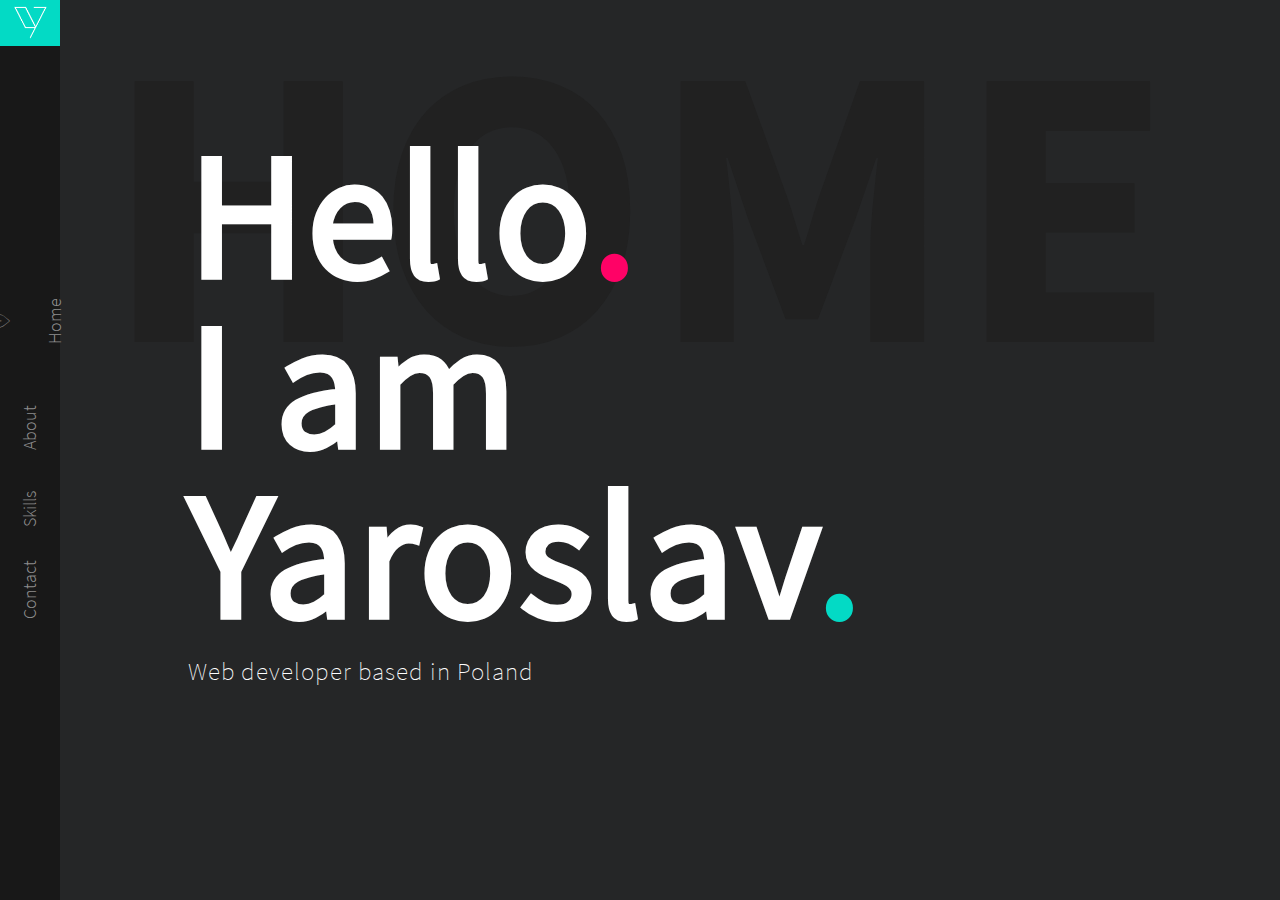
==== index.html @ c183d594 "Basic layout" ====
<!doctype html>
<html lang="en">
<head>
  <meta charset="utf-8">
  <title>Yaroslav Vasko</title>
  <base href="/">
  <meta name="viewport" content="width=device-width, initial-scale=1">
  <link rel="icon" type="image/x-icon" href="favicon.ico">
<link rel="stylesheet" href="styles.css"></head>
<body>
  <app-root></app-root>
<script type="text/javascript" src="runtime.js"></script><script type="text/javascript" src="polyfills.js"></script><script type="text/javascript" src="main.js"></script></body>
</html>
---- styles.css ----
@font-face{font-family:SourceSansProExtraLight;src:url(SourceSansPro-ExtraLight.ttf) format("truetype")}@font-face{font-family:SourceSansProLight;src:url(SourceSansPro-Light.ttf) format("truetype")}@font-face{font-family:SourceSansProRegular;src:url(SourceSansPro-Regular.ttf) format("truetype")}@font-face{font-family:SourceSansProBold;src:url(SourceSansPro-Bold.ttf) format("truetype")}body{margin:0;padding:0;border:0;background:#252627;overflow:hidden;display:block;font-family:SourceSansProExtraLight;min-width:500px}.text-white{color:#fff}.text-pink{color:#ff0266}.text-mint{color:#03dac5}.main-background{z-index:1;position:absolute;width:100%;height:100%;min-height:600px;min-width:800px;text-align:center}.main-background>.background-text{margin:0;color:#212121;font-family:SourceSansProBold;font-size:400px;line-height:400px;font-weight:700}.main-content{z-index:2;margin-left:60px;position:absolute;width:100%}.main-content>*{margin:10%}.ch1{margin:0;font-size:180px;line-height:170px;letter-spacing:2px;font-family:SourceSansProRegular}.ch2{margin:0;font-size:160px;line-height:150px;letter-spacing:2px;font-family:SourceSansProRegular}.ch3{margin:0;font-size:120px;line-height:110px;letter-spacing:2px;font-family:SourceSansProRegular}.ch4{margin:0;font-size:80px;line-height:70px;letter-spacing:2px;font-family:SourceSansProRegular}p{margin:0;font-size:25px;line-height:27px;letter-spacing:1px;font-family:SourceSansProExtraLight}@media screen and (max-width:1200px){.ch1{margin:0;font-size:160px;line-height:150px;letter-spacing:2px;font-family:SourceSansProRegular}.ch2{margin:0;font-size:120px;line-height:110px;letter-spacing:2px;font-family:SourceSansProRegular}.ch3{margin:0;font-size:80px;line-height:70px;letter-spacing:2px;font-family:SourceSansProRegular}.ch4{margin:0;font-size:60px;line-height:50px;letter-spacing:2px;font-family:SourceSansProRegular}p{margin:0;font-size:25px;line-height:27px;letter-spacing:1px;font-family:SourceSansProExtraLight}.main-background>.background-text{margin:0;font-family:SourceSansProBold;font-size:300px;line-height:300px;font-weight:500}}@media screen and (max-width:700px){.ch1{margin:0;font-size:100px;line-height:90px;letter-spacing:2px;font-family:SourceSansProRegular}.ch2{margin:0;font-size:80px;line-height:70px;letter-spacing:2px;font-family:SourceSansProRegular}.ch3{margin:0;font-size:60px;line-height:50px;letter-spacing:2px;font-family:SourceSansProRegular}.ch4{margin:0;font-size:40px;line-height:30px;letter-spacing:2px;font-family:SourceSansProRegular}p{margin:0;font-size:20px;line-height:21px;letter-spacing:1px;font-family:SourceSansProExtraLight}.main-background{z-index:1;position:absolute;width:100%;height:100%;min-height:300px;min-width:500px;top:140px;text-align:center}.main-background>.background-text{margin:0;font-family:SourceSansProBold;font-size:140px;line-height:100px;font-weight:200}.main-content{min-width:500px;margin-top:120px;margin-left:0}}
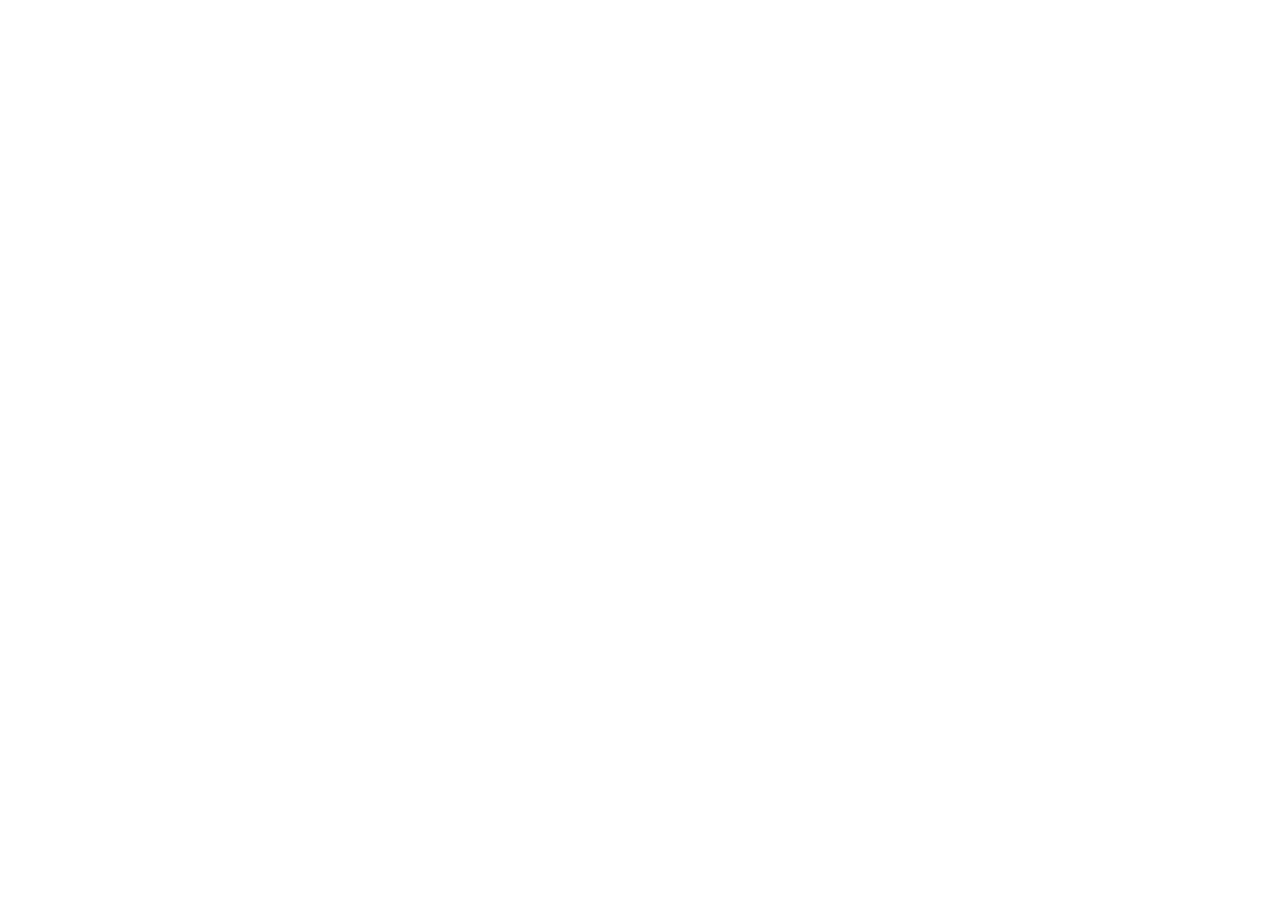
==== commit c76dfc0a: "Skills with progress bar" ====
--- a/index.html
+++ b/index.html
@@ -3,8 +3,7 @@
 <head>
   <meta charset="utf-8">
   <title>Yaroslav Vasko</title>
-  <base href="/">
-  <meta name="viewport" content="width=device-width, initial-scale=1">
+  <base href="'https://yaroslavvvasko.github.io/'">  <meta name="viewport" content="width=device-width, initial-scale=1">
   <link rel="icon" type="image/x-icon" href="favicon.ico">
 <link rel="stylesheet" href="styles.css"></head>
 <body>
--- a/styles.css
+++ b/styles.css
@@ -1 +1,6 @@
-@font-face{font-family:SourceSansProExtraLight;src:url(SourceSansPro-ExtraLight.ttf) format("truetype")}@font-face{font-family:SourceSansProLight;src:url(SourceSansPro-Light.ttf) format("truetype")}@font-face{font-family:SourceSansProRegular;src:url(SourceSansPro-Regular.ttf) format("truetype")}@font-face{font-family:SourceSansProBold;src:url(SourceSansPro-Bold.ttf) format("truetype")}body{margin:0;padding:0;border:0;background:#252627;overflow:hidden;display:block;font-family:SourceSansProExtraLight;min-width:500px}.text-white{color:#fff}.text-pink{color:#ff0266}.text-mint{color:#03dac5}.main-background{z-index:1;position:absolute;width:100%;height:100%;min-height:600px;min-width:800px;text-align:center}.main-background>.background-text{margin:0;color:#212121;font-family:SourceSansProBold;font-size:400px;line-height:400px;font-weight:700}.main-content{z-index:2;margin-left:60px;position:absolute;width:100%}.main-content>*{margin:10%}.ch1{margin:0;font-size:180px;line-height:170px;letter-spacing:2px;font-family:SourceSansProRegular}.ch2{margin:0;font-size:160px;line-height:150px;letter-spacing:2px;font-family:SourceSansProRegular}.ch3{margin:0;font-size:120px;line-height:110px;letter-spacing:2px;font-family:SourceSansProRegular}.ch4{margin:0;font-size:80px;line-height:70px;letter-spacing:2px;font-family:SourceSansProRegular}p{margin:0;font-size:25px;line-height:27px;letter-spacing:1px;font-family:SourceSansProExtraLight}@media screen and (max-width:1200px){.ch1{margin:0;font-size:160px;line-height:150px;letter-spacing:2px;font-family:SourceSansProRegular}.ch2{margin:0;font-size:120px;line-height:110px;letter-spacing:2px;font-family:SourceSansProRegular}.ch3{margin:0;font-size:80px;line-height:70px;letter-spacing:2px;font-family:SourceSansProRegular}.ch4{margin:0;font-size:60px;line-height:50px;letter-spacing:2px;font-family:SourceSansProRegular}p{margin:0;font-size:25px;line-height:27px;letter-spacing:1px;font-family:SourceSansProExtraLight}.main-background>.background-text{margin:0;font-family:SourceSansProBold;font-size:300px;line-height:300px;font-weight:500}}@media screen and (max-width:700px){.ch1{margin:0;font-size:100px;line-height:90px;letter-spacing:2px;font-family:SourceSansProRegular}.ch2{margin:0;font-size:80px;line-height:70px;letter-spacing:2px;font-family:SourceSansProRegular}.ch3{margin:0;font-size:60px;line-height:50px;letter-spacing:2px;font-family:SourceSansProRegular}.ch4{margin:0;font-size:40px;line-height:30px;letter-spacing:2px;font-family:SourceSansProRegular}p{margin:0;font-size:20px;line-height:21px;letter-spacing:1px;font-family:SourceSansProExtraLight}.main-background{z-index:1;position:absolute;width:100%;height:100%;min-height:300px;min-width:500px;top:140px;text-align:center}.main-background>.background-text{margin:0;font-family:SourceSansProBold;font-size:140px;line-height:100px;font-weight:200}.main-content{min-width:500px;margin-top:120px;margin-left:0}}+/*!
+ * Bootstrap Grid v4.0.0 (https://getbootstrap.com)
+ * Copyright 2011-2018 The Bootstrap Authors
+ * Copyright 2011-2018 Twitter, Inc.
+ * Licensed under MIT (https://github.com/twbs/bootstrap/blob/master/LICENSE)
+ */@-ms-viewport{width:device-width}html{box-sizing:border-box;-ms-overflow-style:scrollbar}*,::after,::before{box-sizing:inherit}.container{width:100%;padding-right:15px;padding-left:15px;margin-right:auto;margin-left:auto}@media (min-width:576px){.container{max-width:540px}}@media (min-width:768px){.container{max-width:720px}}@media (min-width:992px){.container{max-width:960px}}@media (min-width:1200px){.container{max-width:1140px}}.container-fluid{width:100%;padding-right:15px;padding-left:15px;margin-right:auto;margin-left:auto}.row{display:-webkit-flex;display:flex;-webkit-flex-wrap:wrap;flex-wrap:wrap;margin-right:-15px;margin-left:-15px}.no-gutters{margin-right:0;margin-left:0}.no-gutters>.col,.no-gutters>[class*=col-]{padding-right:0;padding-left:0}.col,.col-1,.col-10,.col-11,.col-12,.col-2,.col-3,.col-4,.col-5,.col-6,.col-7,.col-8,.col-9,.col-auto,.col-lg,.col-lg-1,.col-lg-10,.col-lg-11,.col-lg-12,.col-lg-2,.col-lg-3,.col-lg-4,.col-lg-5,.col-lg-6,.col-lg-7,.col-lg-8,.col-lg-9,.col-lg-auto,.col-md,.col-md-1,.col-md-10,.col-md-11,.col-md-12,.col-md-2,.col-md-3,.col-md-4,.col-md-5,.col-md-6,.col-md-7,.col-md-8,.col-md-9,.col-md-auto,.col-sm,.col-sm-1,.col-sm-10,.col-sm-11,.col-sm-12,.col-sm-2,.col-sm-3,.col-sm-4,.col-sm-5,.col-sm-6,.col-sm-7,.col-sm-8,.col-sm-9,.col-sm-auto,.col-xl,.col-xl-1,.col-xl-10,.col-xl-11,.col-xl-12,.col-xl-2,.col-xl-3,.col-xl-4,.col-xl-5,.col-xl-6,.col-xl-7,.col-xl-8,.col-xl-9,.col-xl-auto{position:relative;width:100%;min-height:1px;padding-right:15px;padding-left:15px}.col{-webkit-flex-basis:0;flex-basis:0;-webkit-flex-grow:1;flex-grow:1;max-width:100%}.col-auto{-webkit-flex:0 0 auto;flex:0 0 auto;width:auto;max-width:none}.col-1{-webkit-flex:0 0 8.333333%;flex:0 0 8.333333%;max-width:8.333333%}.col-2{-webkit-flex:0 0 16.666667%;flex:0 0 16.666667%;max-width:16.666667%}.col-3{-webkit-flex:0 0 25%;flex:0 0 25%;max-width:25%}.col-4{-webkit-flex:0 0 33.333333%;flex:0 0 33.333333%;max-width:33.333333%}.col-5{-webkit-flex:0 0 41.666667%;flex:0 0 41.666667%;max-width:41.666667%}.col-6{-webkit-flex:0 0 50%;flex:0 0 50%;max-width:50%}.col-7{-webkit-flex:0 0 58.333333%;flex:0 0 58.333333%;max-width:58.333333%}.col-8{-webkit-flex:0 0 66.666667%;flex:0 0 66.666667%;max-width:66.666667%}.col-9{-webkit-flex:0 0 75%;flex:0 0 75%;max-width:75%}.col-10{-webkit-flex:0 0 83.333333%;flex:0 0 83.333333%;max-width:83.333333%}.col-11{-webkit-flex:0 0 91.666667%;flex:0 0 91.666667%;max-width:91.666667%}.col-12{-webkit-flex:0 0 100%;flex:0 0 100%;max-width:100%}.order-first{-webkit-order:-1;order:-1}.order-last{-webkit-order:13;order:13}.order-0{-webkit-order:0;order:0}.order-1{-webkit-order:1;order:1}.order-2{-webkit-order:2;order:2}.order-3{-webkit-order:3;order:3}.order-4{-webkit-order:4;order:4}.order-5{-webkit-order:5;order:5}.order-6{-webkit-order:6;order:6}.order-7{-webkit-order:7;order:7}.order-8{-webkit-order:8;order:8}.order-9{-webkit-order:9;order:9}.order-10{-webkit-order:10;order:10}.order-11{-webkit-order:11;order:11}.order-12{-webkit-order:12;order:12}.offset-1{margin-left:8.333333%}.offset-2{margin-left:16.666667%}.offset-3{margin-left:25%}.offset-4{margin-left:33.333333%}.offset-5{margin-left:41.666667%}.offset-6{margin-left:50%}.offset-7{margin-left:58.333333%}.offset-8{margin-left:66.666667%}.offset-9{margin-left:75%}.offset-10{margin-left:83.333333%}.offset-11{margin-left:91.666667%}.d-none{display:none!important}.d-inline{display:inline!important}.d-inline-block{display:inline-block!important}.d-block{display:block!important}.d-table{display:table!important}.d-table-row{display:table-row!important}.d-table-cell{display:table-cell!important}.d-flex{display:-webkit-flex!important;display:flex!important}.d-inline-flex{display:-webkit-inline-flex!important;display:inline-flex!important}@media (min-width:576px){.col-sm{-webkit-flex-basis:0;flex-basis:0;-webkit-flex-grow:1;flex-grow:1;max-width:100%}.col-sm-auto{-webkit-flex:0 0 auto;flex:0 0 auto;width:auto;max-width:none}.col-sm-1{-webkit-flex:0 0 8.333333%;flex:0 0 8.333333%;max-width:8.333333%}.col-sm-2{-webkit-flex:0 0 16.666667%;flex:0 0 16.666667%;max-width:16.666667%}.col-sm-3{-webkit-flex:0 0 25%;flex:0 0 25%;max-width:25%}.col-sm-4{-webkit-flex:0 0 33.333333%;flex:0 0 33.333333%;max-width:33.333333%}.col-sm-5{-webkit-flex:0 0 41.666667%;flex:0 0 41.666667%;max-width:41.666667%}.col-sm-6{-webkit-flex:0 0 50%;flex:0 0 50%;max-width:50%}.col-sm-7{-webkit-flex:0 0 58.333333%;flex:0 0 58.333333%;max-width:58.333333%}.col-sm-8{-webkit-flex:0 0 66.666667%;flex:0 0 66.666667%;max-width:66.666667%}.col-sm-9{-webkit-flex:0 0 75%;flex:0 0 75%;max-width:75%}.col-sm-10{-webkit-flex:0 0 83.333333%;flex:0 0 83.333333%;max-width:83.333333%}.col-sm-11{-webkit-flex:0 0 91.666667%;flex:0 0 91.666667%;max-width:91.666667%}.col-sm-12{-webkit-flex:0 0 100%;flex:0 0 100%;max-width:100%}.order-sm-first{-webkit-order:-1;order:-1}.order-sm-last{-webkit-order:13;order:13}.order-sm-0{-webkit-order:0;order:0}.order-sm-1{-webkit-order:1;order:1}.order-sm-2{-webkit-order:2;order:2}.order-sm-3{-webkit-order:3;order:3}.order-sm-4{-webkit-order:4;order:4}.order-sm-5{-webkit-order:5;order:5}.order-sm-6{-webkit-order:6;order:6}.order-sm-7{-webkit-order:7;order:7}.order-sm-8{-webkit-order:8;order:8}.order-sm-9{-webkit-order:9;order:9}.order-sm-10{-webkit-order:10;order:10}.order-sm-11{-webkit-order:11;order:11}.order-sm-12{-webkit-order:12;order:12}.offset-sm-0{margin-left:0}.offset-sm-1{margin-left:8.333333%}.offset-sm-2{margin-left:16.666667%}.offset-sm-3{margin-left:25%}.offset-sm-4{margin-left:33.333333%}.offset-sm-5{margin-left:41.666667%}.offset-sm-6{margin-left:50%}.offset-sm-7{margin-left:58.333333%}.offset-sm-8{margin-left:66.666667%}.offset-sm-9{margin-left:75%}.offset-sm-10{margin-left:83.333333%}.offset-sm-11{margin-left:91.666667%}.d-sm-none{display:none!important}.d-sm-inline{display:inline!important}.d-sm-inline-block{display:inline-block!important}.d-sm-block{display:block!important}.d-sm-table{display:table!important}.d-sm-table-row{display:table-row!important}.d-sm-table-cell{display:table-cell!important}.d-sm-flex{display:-webkit-flex!important;display:flex!important}.d-sm-inline-flex{display:-webkit-inline-flex!important;display:inline-flex!important}}@media (min-width:768px){.col-md{-webkit-flex-basis:0;flex-basis:0;-webkit-flex-grow:1;flex-grow:1;max-width:100%}.col-md-auto{-webkit-flex:0 0 auto;flex:0 0 auto;width:auto;max-width:none}.col-md-1{-webkit-flex:0 0 8.333333%;flex:0 0 8.333333%;max-width:8.333333%}.col-md-2{-webkit-flex:0 0 16.666667%;flex:0 0 16.666667%;max-width:16.666667%}.col-md-3{-webkit-flex:0 0 25%;flex:0 0 25%;max-width:25%}.col-md-4{-webkit-flex:0 0 33.333333%;flex:0 0 33.333333%;max-width:33.333333%}.col-md-5{-webkit-flex:0 0 41.666667%;flex:0 0 41.666667%;max-width:41.666667%}.col-md-6{-webkit-flex:0 0 50%;flex:0 0 50%;max-width:50%}.col-md-7{-webkit-flex:0 0 58.333333%;flex:0 0 58.333333%;max-width:58.333333%}.col-md-8{-webkit-flex:0 0 66.666667%;flex:0 0 66.666667%;max-width:66.666667%}.col-md-9{-webkit-flex:0 0 75%;flex:0 0 75%;max-width:75%}.col-md-10{-webkit-flex:0 0 83.333333%;flex:0 0 83.333333%;max-width:83.333333%}.col-md-11{-webkit-flex:0 0 91.666667%;flex:0 0 91.666667%;max-width:91.666667%}.col-md-12{-webkit-flex:0 0 100%;flex:0 0 100%;max-width:100%}.order-md-first{-webkit-order:-1;order:-1}.order-md-last{-webkit-order:13;order:13}.order-md-0{-webkit-order:0;order:0}.order-md-1{-webkit-order:1;order:1}.order-md-2{-webkit-order:2;order:2}.order-md-3{-webkit-order:3;order:3}.order-md-4{-webkit-order:4;order:4}.order-md-5{-webkit-order:5;order:5}.order-md-6{-webkit-order:6;order:6}.order-md-7{-webkit-order:7;order:7}.order-md-8{-webkit-order:8;order:8}.order-md-9{-webkit-order:9;order:9}.order-md-10{-webkit-order:10;order:10}.order-md-11{-webkit-order:11;order:11}.order-md-12{-webkit-order:12;order:12}.offset-md-0{margin-left:0}.offset-md-1{margin-left:8.333333%}.offset-md-2{margin-left:16.666667%}.offset-md-3{margin-left:25%}.offset-md-4{margin-left:33.333333%}.offset-md-5{margin-left:41.666667%}.offset-md-6{margin-left:50%}.offset-md-7{margin-left:58.333333%}.offset-md-8{margin-left:66.666667%}.offset-md-9{margin-left:75%}.offset-md-10{margin-left:83.333333%}.offset-md-11{margin-left:91.666667%}.d-md-none{display:none!important}.d-md-inline{display:inline!important}.d-md-inline-block{display:inline-block!important}.d-md-block{display:block!important}.d-md-table{display:table!important}.d-md-table-row{display:table-row!important}.d-md-table-cell{display:table-cell!important}.d-md-flex{display:-webkit-flex!important;display:flex!important}.d-md-inline-flex{display:-webkit-inline-flex!important;display:inline-flex!important}}@media (min-width:992px){.col-lg{-webkit-flex-basis:0;flex-basis:0;-webkit-flex-grow:1;flex-grow:1;max-width:100%}.col-lg-auto{-webkit-flex:0 0 auto;flex:0 0 auto;width:auto;max-width:none}.col-lg-1{-webkit-flex:0 0 8.333333%;flex:0 0 8.333333%;max-width:8.333333%}.col-lg-2{-webkit-flex:0 0 16.666667%;flex:0 0 16.666667%;max-width:16.666667%}.col-lg-3{-webkit-flex:0 0 25%;flex:0 0 25%;max-width:25%}.col-lg-4{-webkit-flex:0 0 33.333333%;flex:0 0 33.333333%;max-width:33.333333%}.col-lg-5{-webkit-flex:0 0 41.666667%;flex:0 0 41.666667%;max-width:41.666667%}.col-lg-6{-webkit-flex:0 0 50%;flex:0 0 50%;max-width:50%}.col-lg-7{-webkit-flex:0 0 58.333333%;flex:0 0 58.333333%;max-width:58.333333%}.col-lg-8{-webkit-flex:0 0 66.666667%;flex:0 0 66.666667%;max-width:66.666667%}.col-lg-9{-webkit-flex:0 0 75%;flex:0 0 75%;max-width:75%}.col-lg-10{-webkit-flex:0 0 83.333333%;flex:0 0 83.333333%;max-width:83.333333%}.col-lg-11{-webkit-flex:0 0 91.666667%;flex:0 0 91.666667%;max-width:91.666667%}.col-lg-12{-webkit-flex:0 0 100%;flex:0 0 100%;max-width:100%}.order-lg-first{-webkit-order:-1;order:-1}.order-lg-last{-webkit-order:13;order:13}.order-lg-0{-webkit-order:0;order:0}.order-lg-1{-webkit-order:1;order:1}.order-lg-2{-webkit-order:2;order:2}.order-lg-3{-webkit-order:3;order:3}.order-lg-4{-webkit-order:4;order:4}.order-lg-5{-webkit-order:5;order:5}.order-lg-6{-webkit-order:6;order:6}.order-lg-7{-webkit-order:7;order:7}.order-lg-8{-webkit-order:8;order:8}.order-lg-9{-webkit-order:9;order:9}.order-lg-10{-webkit-order:10;order:10}.order-lg-11{-webkit-order:11;order:11}.order-lg-12{-webkit-order:12;order:12}.offset-lg-0{margin-left:0}.offset-lg-1{margin-left:8.333333%}.offset-lg-2{margin-left:16.666667%}.offset-lg-3{margin-left:25%}.offset-lg-4{margin-left:33.333333%}.offset-lg-5{margin-left:41.666667%}.offset-lg-6{margin-left:50%}.offset-lg-7{margin-left:58.333333%}.offset-lg-8{margin-left:66.666667%}.offset-lg-9{margin-left:75%}.offset-lg-10{margin-left:83.333333%}.offset-lg-11{margin-left:91.666667%}.d-lg-none{display:none!important}.d-lg-inline{display:inline!important}.d-lg-inline-block{display:inline-block!important}.d-lg-block{display:block!important}.d-lg-table{display:table!important}.d-lg-table-row{display:table-row!important}.d-lg-table-cell{display:table-cell!important}.d-lg-flex{display:-webkit-flex!important;display:flex!important}.d-lg-inline-flex{display:-webkit-inline-flex!important;display:inline-flex!important}}@media (min-width:1200px){.col-xl{-webkit-flex-basis:0;flex-basis:0;-webkit-flex-grow:1;flex-grow:1;max-width:100%}.col-xl-auto{-webkit-flex:0 0 auto;flex:0 0 auto;width:auto;max-width:none}.col-xl-1{-webkit-flex:0 0 8.333333%;flex:0 0 8.333333%;max-width:8.333333%}.col-xl-2{-webkit-flex:0 0 16.666667%;flex:0 0 16.666667%;max-width:16.666667%}.col-xl-3{-webkit-flex:0 0 25%;flex:0 0 25%;max-width:25%}.col-xl-4{-webkit-flex:0 0 33.333333%;flex:0 0 33.333333%;max-width:33.333333%}.col-xl-5{-webkit-flex:0 0 41.666667%;flex:0 0 41.666667%;max-width:41.666667%}.col-xl-6{-webkit-flex:0 0 50%;flex:0 0 50%;max-width:50%}.col-xl-7{-webkit-flex:0 0 58.333333%;flex:0 0 58.333333%;max-width:58.333333%}.col-xl-8{-webkit-flex:0 0 66.666667%;flex:0 0 66.666667%;max-width:66.666667%}.col-xl-9{-webkit-flex:0 0 75%;flex:0 0 75%;max-width:75%}.col-xl-10{-webkit-flex:0 0 83.333333%;flex:0 0 83.333333%;max-width:83.333333%}.col-xl-11{-webkit-flex:0 0 91.666667%;flex:0 0 91.666667%;max-width:91.666667%}.col-xl-12{-webkit-flex:0 0 100%;flex:0 0 100%;max-width:100%}.order-xl-first{-webkit-order:-1;order:-1}.order-xl-last{-webkit-order:13;order:13}.order-xl-0{-webkit-order:0;order:0}.order-xl-1{-webkit-order:1;order:1}.order-xl-2{-webkit-order:2;order:2}.order-xl-3{-webkit-order:3;order:3}.order-xl-4{-webkit-order:4;order:4}.order-xl-5{-webkit-order:5;order:5}.order-xl-6{-webkit-order:6;order:6}.order-xl-7{-webkit-order:7;order:7}.order-xl-8{-webkit-order:8;order:8}.order-xl-9{-webkit-order:9;order:9}.order-xl-10{-webkit-order:10;order:10}.order-xl-11{-webkit-order:11;order:11}.order-xl-12{-webkit-order:12;order:12}.offset-xl-0{margin-left:0}.offset-xl-1{margin-left:8.333333%}.offset-xl-2{margin-left:16.666667%}.offset-xl-3{margin-left:25%}.offset-xl-4{margin-left:33.333333%}.offset-xl-5{margin-left:41.666667%}.offset-xl-6{margin-left:50%}.offset-xl-7{margin-left:58.333333%}.offset-xl-8{margin-left:66.666667%}.offset-xl-9{margin-left:75%}.offset-xl-10{margin-left:83.333333%}.offset-xl-11{margin-left:91.666667%}.d-xl-none{display:none!important}.d-xl-inline{display:inline!important}.d-xl-inline-block{display:inline-block!important}.d-xl-block{display:block!important}.d-xl-table{display:table!important}.d-xl-table-row{display:table-row!important}.d-xl-table-cell{display:table-cell!important}.d-xl-flex{display:-webkit-flex!important;display:flex!important}.d-xl-inline-flex{display:-webkit-inline-flex!important;display:inline-flex!important}}@media print{.d-print-none{display:none!important}.d-print-inline{display:inline!important}.d-print-inline-block{display:inline-block!important}.d-print-block{display:block!important}.d-print-table{display:table!important}.d-print-table-row{display:table-row!important}.d-print-table-cell{display:table-cell!important}.d-print-flex{display:-webkit-flex!important;display:flex!important}.d-print-inline-flex{display:-webkit-inline-flex!important;display:inline-flex!important}}.flex-row{-webkit-flex-direction:row!important;flex-direction:row!important}.flex-column{-webkit-flex-direction:column!important;flex-direction:column!important}.flex-row-reverse{-webkit-flex-direction:row-reverse!important;flex-direction:row-reverse!important}.flex-column-reverse{-webkit-flex-direction:column-reverse!important;flex-direction:column-reverse!important}.flex-wrap{-webkit-flex-wrap:wrap!important;flex-wrap:wrap!important}.flex-nowrap{-webkit-flex-wrap:nowrap!important;flex-wrap:nowrap!important}.flex-wrap-reverse{-webkit-flex-wrap:wrap-reverse!important;flex-wrap:wrap-reverse!important}.justify-content-start{-webkit-justify-content:flex-start!important;justify-content:flex-start!important}.justify-content-end{-webkit-justify-content:flex-end!important;justify-content:flex-end!important}.justify-content-center{-webkit-justify-content:center!important;justify-content:center!important}.justify-content-between{-webkit-justify-content:space-between!important;justify-content:space-between!important}.justify-content-around{-webkit-justify-content:space-around!important;justify-content:space-around!important}.align-items-start{-webkit-align-items:flex-start!important;align-items:flex-start!important}.align-items-end{-webkit-align-items:flex-end!important;align-items:flex-end!important}.align-items-center{-webkit-align-items:center!important;align-items:center!important}.align-items-baseline{-webkit-align-items:baseline!important;align-items:baseline!important}.align-items-stretch{-webkit-align-items:stretch!important;align-items:stretch!important}.align-content-start{-webkit-align-content:flex-start!important;align-content:flex-start!important}.align-content-end{-webkit-align-content:flex-end!important;align-content:flex-end!important}.align-content-center{-webkit-align-content:center!important;align-content:center!important}.align-content-between{-webkit-align-content:space-between!important;align-content:space-between!important}.align-content-around{-webkit-align-content:space-around!important;align-content:space-around!important}.align-content-stretch{-webkit-align-content:stretch!important;align-content:stretch!important}.align-self-auto{-webkit-align-self:auto!important;align-self:auto!important}.align-self-start{-webkit-align-self:flex-start!important;align-self:flex-start!important}.align-self-end{-webkit-align-self:flex-end!important;align-self:flex-end!important}.align-self-center{-webkit-align-self:center!important;align-self:center!important}.align-self-baseline{-webkit-align-self:baseline!important;align-self:baseline!important}.align-self-stretch{-webkit-align-self:stretch!important;align-self:stretch!important}@media (min-width:576px){.flex-sm-row{-webkit-flex-direction:row!important;flex-direction:row!important}.flex-sm-column{-webkit-flex-direction:column!important;flex-direction:column!important}.flex-sm-row-reverse{-webkit-flex-direction:row-reverse!important;flex-direction:row-reverse!important}.flex-sm-column-reverse{-webkit-flex-direction:column-reverse!important;flex-direction:column-reverse!important}.flex-sm-wrap{-webkit-flex-wrap:wrap!important;flex-wrap:wrap!important}.flex-sm-nowrap{-webkit-flex-wrap:nowrap!important;flex-wrap:nowrap!important}.flex-sm-wrap-reverse{-webkit-flex-wrap:wrap-reverse!important;flex-wrap:wrap-reverse!important}.justify-content-sm-start{-webkit-justify-content:flex-start!important;justify-content:flex-start!important}.justify-content-sm-end{-webkit-justify-content:flex-end!important;justify-content:flex-end!important}.justify-content-sm-center{-webkit-justify-content:center!important;justify-content:center!important}.justify-content-sm-between{-webkit-justify-content:space-between!important;justify-content:space-between!important}.justify-content-sm-around{-webkit-justify-content:space-around!important;justify-content:space-around!important}.align-items-sm-start{-webkit-align-items:flex-start!important;align-items:flex-start!important}.align-items-sm-end{-webkit-align-items:flex-end!important;align-items:flex-end!important}.align-items-sm-center{-webkit-align-items:center!important;align-items:center!important}.align-items-sm-baseline{-webkit-align-items:baseline!important;align-items:baseline!important}.align-items-sm-stretch{-webkit-align-items:stretch!important;align-items:stretch!important}.align-content-sm-start{-webkit-align-content:flex-start!important;align-content:flex-start!important}.align-content-sm-end{-webkit-align-content:flex-end!important;align-content:flex-end!important}.align-content-sm-center{-webkit-align-content:center!important;align-content:center!important}.align-content-sm-between{-webkit-align-content:space-between!important;align-content:space-between!important}.align-content-sm-around{-webkit-align-content:space-around!important;align-content:space-around!important}.align-content-sm-stretch{-webkit-align-content:stretch!important;align-content:stretch!important}.align-self-sm-auto{-webkit-align-self:auto!important;align-self:auto!important}.align-self-sm-start{-webkit-align-self:flex-start!important;align-self:flex-start!important}.align-self-sm-end{-webkit-align-self:flex-end!important;align-self:flex-end!important}.align-self-sm-center{-webkit-align-self:center!important;align-self:center!important}.align-self-sm-baseline{-webkit-align-self:baseline!important;align-self:baseline!important}.align-self-sm-stretch{-webkit-align-self:stretch!important;align-self:stretch!important}}@media (min-width:768px){.flex-md-row{-webkit-flex-direction:row!important;flex-direction:row!important}.flex-md-column{-webkit-flex-direction:column!important;flex-direction:column!important}.flex-md-row-reverse{-webkit-flex-direction:row-reverse!important;flex-direction:row-reverse!important}.flex-md-column-reverse{-webkit-flex-direction:column-reverse!important;flex-direction:column-reverse!important}.flex-md-wrap{-webkit-flex-wrap:wrap!important;flex-wrap:wrap!important}.flex-md-nowrap{-webkit-flex-wrap:nowrap!important;flex-wrap:nowrap!important}.flex-md-wrap-reverse{-webkit-flex-wrap:wrap-reverse!important;flex-wrap:wrap-reverse!important}.justify-content-md-start{-webkit-justify-content:flex-start!important;justify-content:flex-start!important}.justify-content-md-end{-webkit-justify-content:flex-end!important;justify-content:flex-end!important}.justify-content-md-center{-webkit-justify-content:center!important;justify-content:center!important}.justify-content-md-between{-webkit-justify-content:space-between!important;justify-content:space-between!important}.justify-content-md-around{-webkit-justify-content:space-around!important;justify-content:space-around!important}.align-items-md-start{-webkit-align-items:flex-start!important;align-items:flex-start!important}.align-items-md-end{-webkit-align-items:flex-end!important;align-items:flex-end!important}.align-items-md-center{-webkit-align-items:center!important;align-items:center!important}.align-items-md-baseline{-webkit-align-items:baseline!important;align-items:baseline!important}.align-items-md-stretch{-webkit-align-items:stretch!important;align-items:stretch!important}.align-content-md-start{-webkit-align-content:flex-start!important;align-content:flex-start!important}.align-content-md-end{-webkit-align-content:flex-end!important;align-content:flex-end!important}.align-content-md-center{-webkit-align-content:center!important;align-content:center!important}.align-content-md-between{-webkit-align-content:space-between!important;align-content:space-between!important}.align-content-md-around{-webkit-align-content:space-around!important;align-content:space-around!important}.align-content-md-stretch{-webkit-align-content:stretch!important;align-content:stretch!important}.align-self-md-auto{-webkit-align-self:auto!important;align-self:auto!important}.align-self-md-start{-webkit-align-self:flex-start!important;align-self:flex-start!important}.align-self-md-end{-webkit-align-self:flex-end!important;align-self:flex-end!important}.align-self-md-center{-webkit-align-self:center!important;align-self:center!important}.align-self-md-baseline{-webkit-align-self:baseline!important;align-self:baseline!important}.align-self-md-stretch{-webkit-align-self:stretch!important;align-self:stretch!important}}@media (min-width:992px){.flex-lg-row{-webkit-flex-direction:row!important;flex-direction:row!important}.flex-lg-column{-webkit-flex-direction:column!important;flex-direction:column!important}.flex-lg-row-reverse{-webkit-flex-direction:row-reverse!important;flex-direction:row-reverse!important}.flex-lg-column-reverse{-webkit-flex-direction:column-reverse!important;flex-direction:column-reverse!important}.flex-lg-wrap{-webkit-flex-wrap:wrap!important;flex-wrap:wrap!important}.flex-lg-nowrap{-webkit-flex-wrap:nowrap!important;flex-wrap:nowrap!important}.flex-lg-wrap-reverse{-webkit-flex-wrap:wrap-reverse!important;flex-wrap:wrap-reverse!important}.justify-content-lg-start{-webkit-justify-content:flex-start!important;justify-content:flex-start!important}.justify-content-lg-end{-webkit-justify-content:flex-end!important;justify-content:flex-end!important}.justify-content-lg-center{-webkit-justify-content:center!important;justify-content:center!important}.justify-content-lg-between{-webkit-justify-content:space-between!important;justify-content:space-between!important}.justify-content-lg-around{-webkit-justify-content:space-around!important;justify-content:space-around!important}.align-items-lg-start{-webkit-align-items:flex-start!important;align-items:flex-start!important}.align-items-lg-end{-webkit-align-items:flex-end!important;align-items:flex-end!important}.align-items-lg-center{-webkit-align-items:center!important;align-items:center!important}.align-items-lg-baseline{-webkit-align-items:baseline!important;align-items:baseline!important}.align-items-lg-stretch{-webkit-align-items:stretch!important;align-items:stretch!important}.align-content-lg-start{-webkit-align-content:flex-start!important;align-content:flex-start!important}.align-content-lg-end{-webkit-align-content:flex-end!important;align-content:flex-end!important}.align-content-lg-center{-webkit-align-content:center!important;align-content:center!important}.align-content-lg-between{-webkit-align-content:space-between!important;align-content:space-between!important}.align-content-lg-around{-webkit-align-content:space-around!important;align-content:space-around!important}.align-content-lg-stretch{-webkit-align-content:stretch!important;align-content:stretch!important}.align-self-lg-auto{-webkit-align-self:auto!important;align-self:auto!important}.align-self-lg-start{-webkit-align-self:flex-start!important;align-self:flex-start!important}.align-self-lg-end{-webkit-align-self:flex-end!important;align-self:flex-end!important}.align-self-lg-center{-webkit-align-self:center!important;align-self:center!important}.align-self-lg-baseline{-webkit-align-self:baseline!important;align-self:baseline!important}.align-self-lg-stretch{-webkit-align-self:stretch!important;align-self:stretch!important}}@media (min-width:1200px){.flex-xl-row{-webkit-flex-direction:row!important;flex-direction:row!important}.flex-xl-column{-webkit-flex-direction:column!important;flex-direction:column!important}.flex-xl-row-reverse{-webkit-flex-direction:row-reverse!important;flex-direction:row-reverse!important}.flex-xl-column-reverse{-webkit-flex-direction:column-reverse!important;flex-direction:column-reverse!important}.flex-xl-wrap{-webkit-flex-wrap:wrap!important;flex-wrap:wrap!important}.flex-xl-nowrap{-webkit-flex-wrap:nowrap!important;flex-wrap:nowrap!important}.flex-xl-wrap-reverse{-webkit-flex-wrap:wrap-reverse!important;flex-wrap:wrap-reverse!important}.justify-content-xl-start{-webkit-justify-content:flex-start!important;justify-content:flex-start!important}.justify-content-xl-end{-webkit-justify-content:flex-end!important;justify-content:flex-end!important}.justify-content-xl-center{-webkit-justify-content:center!important;justify-content:center!important}.justify-content-xl-between{-webkit-justify-content:space-between!important;justify-content:space-between!important}.justify-content-xl-around{-webkit-justify-content:space-around!important;justify-content:space-around!important}.align-items-xl-start{-webkit-align-items:flex-start!important;align-items:flex-start!important}.align-items-xl-end{-webkit-align-items:flex-end!important;align-items:flex-end!important}.align-items-xl-center{-webkit-align-items:center!important;align-items:center!important}.align-items-xl-baseline{-webkit-align-items:baseline!important;align-items:baseline!important}.align-items-xl-stretch{-webkit-align-items:stretch!important;align-items:stretch!important}.align-content-xl-start{-webkit-align-content:flex-start!important;align-content:flex-start!important}.align-content-xl-end{-webkit-align-content:flex-end!important;align-content:flex-end!important}.align-content-xl-center{-webkit-align-content:center!important;align-content:center!important}.align-content-xl-between{-webkit-align-content:space-between!important;align-content:space-between!important}.align-content-xl-around{-webkit-align-content:space-around!important;align-content:space-around!important}.align-content-xl-stretch{-webkit-align-content:stretch!important;align-content:stretch!important}.align-self-xl-auto{-webkit-align-self:auto!important;align-self:auto!important}.align-self-xl-start{-webkit-align-self:flex-start!important;align-self:flex-start!important}.align-self-xl-end{-webkit-align-self:flex-end!important;align-self:flex-end!important}.align-self-xl-center{-webkit-align-self:center!important;align-self:center!important}.align-self-xl-baseline{-webkit-align-self:baseline!important;align-self:baseline!important}.align-self-xl-stretch{-webkit-align-self:stretch!important;align-self:stretch!important}}@font-face{font-family:SourceSansProExtraLight;src:url(SourceSansPro-ExtraLight.ttf) format("truetype")}@font-face{font-family:SourceSansProLight;src:url(SourceSansPro-Light.ttf) format("truetype")}@font-face{font-family:SourceSansProRegular;src:url(SourceSansPro-Regular.ttf) format("truetype")}@font-face{font-family:SourceSansProBold;src:url(SourceSansPro-Bold.ttf) format("truetype")}body{margin:0;padding:0;border:0;background:#252627;overflow:auto;display:block;font-family:SourceSansProExtraLight;min-width:320px}.sidenav{position:fixed;top:0;bottom:0;left:0;z-index:20;padding:0;width:60px}@media only screen and (max-width:576px){body{font-size:18px;font-family:SourceSansProExtraLight}h1{font-size:8em;font-family:SourceSansProBold}h2{font-size:5em;line-height:.9em;font-family:SourceSansProBold}h3{font-size:3.5em;line-height:.9em;font-family:SourceSansProBold}h4{font-size:2em;line-height:.9em;font-family:SourceSansProBold}h5{font-size:1.5em;line-height:.9em;font-family:SourceSansProBold}h6{font-size:1.1em;line-height:.9em;font-family:SourceSansProBold}.content-background{margin-top:140px}.content-body{margin-top:140px;z-index:10;position:absolute}.text-background{color:#2f2f2f;font-size:calc(4em + 1vw);font-weight:900}.sidenav{width:100%;height:120px}}@media only screen and (min-width:576px){body{font-size:20px;font-family:SourceSansProExtraLight}h1{font-size:8em;font-family:SourceSansProBold}h2{font-size:5em;line-height:.9em;font-family:SourceSansProBold}h3{font-size:3.5em;line-height:.9em;font-family:SourceSansProBold}h4{font-size:2em;line-height:.9em;font-family:SourceSansProBold}h5{font-size:1.5em;line-height:.9em;font-family:SourceSansProBold}h6{font-size:1.1em;line-height:.9em;font-family:SourceSansProBold}.text-main{font-size:1.5em}.sidenav{width:100%;height:120px}.content-background{margin-top:140px}.content-body{margin-top:140px;z-index:10;position:absolute}}@media only screen and (min-width:768px){body{font-size:20px;font-family:SourceSansProExtraLight}h1{font-size:10em;font-family:SourceSansProBold}h2{font-size:8em;line-height:.9em;font-family:SourceSansProBold}h3{font-size:5em;line-height:.9em;font-family:SourceSansProBold}h4{font-size:4em;line-height:.9em;font-family:SourceSansProBold}h5{font-size:2em;line-height:.9em;font-family:SourceSansProBold}h6{font-size:1.5em;line-height:.9em;font-family:SourceSansProBold}.content-background{position:absolute;z-index:1;margin-top:0}.content-body{position:absolute;z-index:10;height:100%;margin-top:0}.sidenav{width:60px;height:100%}}@media only screen and (min-width:992px){body{font-size:20px;font-family:SourceSansProExtraLight}h1{font-size:15em;line-height:.9em;font-family:SourceSansProBold}h2{font-size:11em;line-height:.9em;font-family:SourceSansProBold}h3{font-size:7em;line-height:.9em;font-family:SourceSansProBold}h4{font-size:5em;line-height:.9em;font-family:SourceSansProBold}h5{font-size:2.5em;line-height:.9em;font-family:SourceSansProBold}h6{font-size:1.5em;line-height:.9em;font-family:SourceSansProBold}}@media only screen and (min-width:1200px){body{font-size:20px;font-family:SourceSansProExtraLight}h1{font-size:18em;line-height:.9em;font-family:SourceSansProBold}h2{font-size:11em;line-height:.9em;font-family:SourceSansProBold}h3{font-size:7em;line-height:.9em;font-family:SourceSansProBold}h4{font-size:5em;line-height:.9em;font-family:SourceSansProBold}h5{font-size:2.5em;line-height:.9em;font-family:SourceSansProBold}h6{font-size:1.5em;line-height:.9em;font-family:SourceSansProBold}.text-main{font-size:2em;margin-top:1em}}.reset-mp{margin:0;padding:0}.h-100{height:100%}.mt-1{margin-top:1em}.mt-2{margin-top:2em}.text-white{color:#fff}.text-light{color:#8e8e8e}.text-pink{color:#ff0266}.text-mint{color:#03dac5}.text-background{color:#2f2f2f}.text-main{font-size:2em;margin-top:1em}.main-background{z-index:1;position:absolute;width:100%;height:100%;min-height:600px;min-width:800px;text-align:center}.content-background{position:absolute;z-index:1}.setion-lines{position:fixed;top:0;left:0;width:100%;height:100vh;z-index:2;opacity:1}.section-container{max-width:1224px;width:92%;height:100%;margin:0 auto;position:relative;z-index:2}.section-container:before{content:" ";display:table}.section-column:first-child:before{content:'';position:absolute;top:0;right:-2px;width:4px;height:30px;background:#ff0266;-webkit-animation:8s ease-out infinite scroll3;animation:8s ease-out infinite scroll3}.section-column:last-child:before{content:'';position:absolute;top:0;right:-2px;width:4px;height:30px;background:#ff0266;-webkit-animation:8s ease-out infinite scroll2;animation:8s ease-out infinite scroll2}.section-column{float:left;width:20%;box-sizing:border-box;height:100%;position:relative}@-webkit-keyframes scroll2{0%{opacity:1;bottom:0}50%{bottom:50%}100%{bottom:100%;opacity:.5}}@keyframes scroll2{0%{opacity:1;bottom:0}50%{bottom:50%}100%{bottom:100%;opacity:.5}}@-webkit-keyframes scroll3{0%{opacity:1;top:0}50%{top:50%}100%{top:100%;opacity:.5}}@keyframes scroll3{0%{opacity:1;top:0}50%{top:50%}100%{top:100%;opacity:.5}}.content-body{position:absolute;z-index:10;height:100%;width:100%}h1,h2,h3,h4,h5,h6,p{margin:0}.mt-10{margin-top:10%}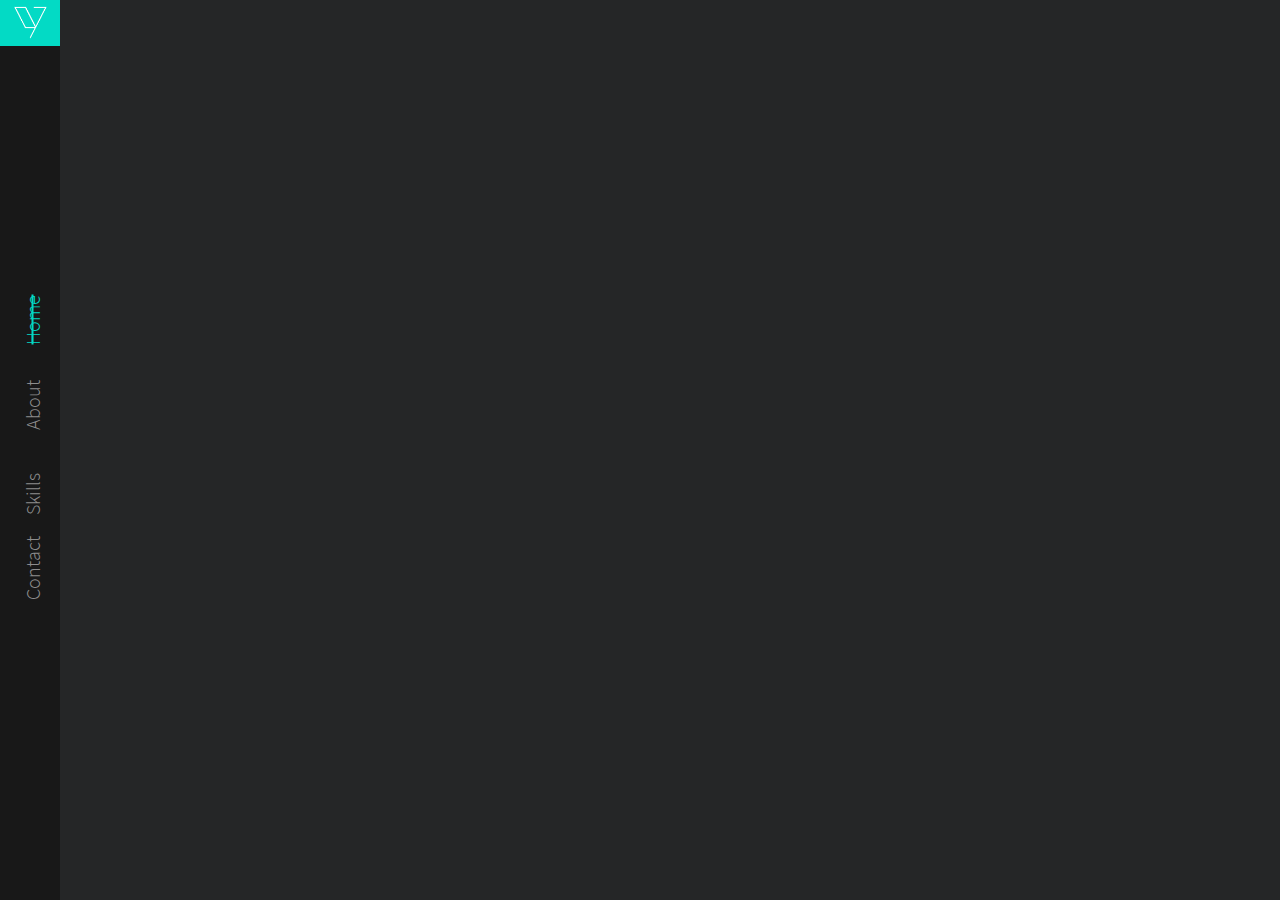
==== commit 9a34049a: "Href to /" ====
--- a/index.html
+++ b/index.html
@@ -3,7 +3,8 @@
 <head>
   <meta charset="utf-8">
   <title>Yaroslav Vasko</title>
-  <base href="'https://yaroslavvvasko.github.io/'">  <meta name="viewport" content="width=device-width, initial-scale=1">
+  <base href="/">
+  <meta name="viewport" content="width=device-width, initial-scale=1">
   <link rel="icon" type="image/x-icon" href="favicon.ico">
 <link rel="stylesheet" href="styles.css"></head>
 <body>
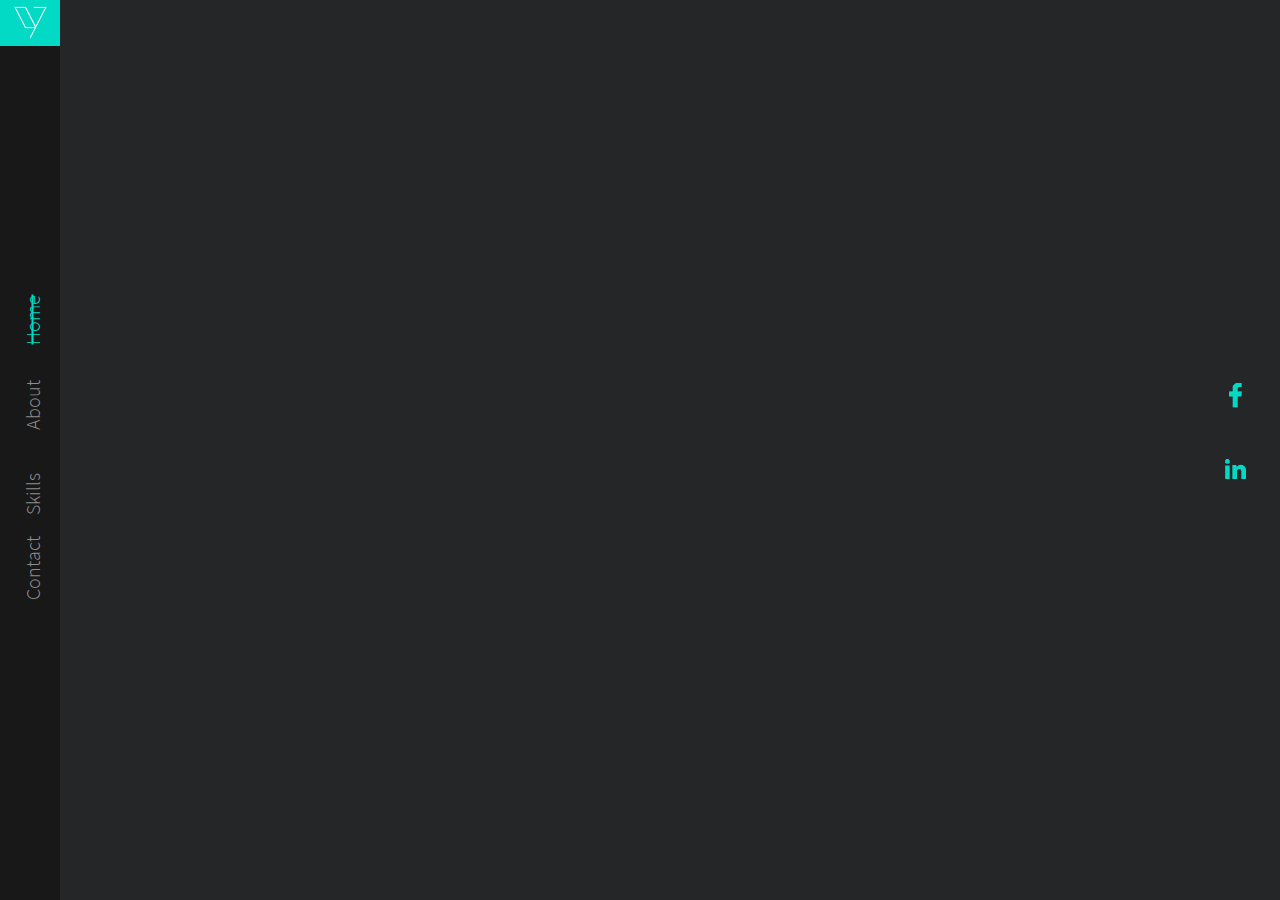
==== commit 705aeb73: "Facebook tags. Google analytics" ====
--- a/index.html
+++ b/index.html
@@ -1,11 +1,26 @@
 <!doctype html>
 <html lang="en">
 <head>
+  <!-- Global site tag (gtag.js) - Google Analytics -->
+  <script async src="https://www.googletagmanager.com/gtag/js?id=UA-143774358-1"></script>
+  <script>
+    window.dataLayer = window.dataLayer || [];
+    function gtag(){dataLayer.push(arguments);}
+    gtag('js', new Date());
+
+    gtag('config', 'UA-143774358-1');
+  </script>
+
   <meta charset="utf-8">
   <title>Yaroslav Vasko</title>
   <base href="/">
   <meta name="viewport" content="width=device-width, initial-scale=1">
   <link rel="icon" type="image/x-icon" href="favicon.ico">
+  <meta property="og:url"                content="https://yaroslavvasko.github.io" />
+  <meta property="og:type"               content="website" />
+  <meta property="og:title"              content="Yaroslav Vasko full-stack web developer" />
+  <meta property="og:description"        content="I enjoy turning complex problems into simple, intuitive and interactive designs. Fast learner, hard worker, team player, Marvel lover." />
+  <meta property="og:image"              content="https://yaroslavvasko.github.io/assets/images/screen.png" />
 <link rel="stylesheet" href="styles.css"></head>
 <body>
   <app-root></app-root>
--- a/styles.css
+++ b/styles.css
@@ -3,4 +3,4 @@
  * Copyright 2011-2018 The Bootstrap Authors
  * Copyright 2011-2018 Twitter, Inc.
  * Licensed under MIT (https://github.com/twbs/bootstrap/blob/master/LICENSE)
- */@-ms-viewport{width:device-width}html{box-sizing:border-box;-ms-overflow-style:scrollbar}*,::after,::before{box-sizing:inherit}.container{width:100%;padding-right:15px;padding-left:15px;margin-right:auto;margin-left:auto}@media (min-width:576px){.container{max-width:540px}}@media (min-width:768px){.container{max-width:720px}}@media (min-width:992px){.container{max-width:960px}}@media (min-width:1200px){.container{max-width:1140px}}.container-fluid{width:100%;padding-right:15px;padding-left:15px;margin-right:auto;margin-left:auto}.row{display:-webkit-flex;display:flex;-webkit-flex-wrap:wrap;flex-wrap:wrap;margin-right:-15px;margin-left:-15px}.no-gutters{margin-right:0;margin-left:0}.no-gutters>.col,.no-gutters>[class*=col-]{padding-right:0;padding-left:0}.col,.col-1,.col-10,.col-11,.col-12,.col-2,.col-3,.col-4,.col-5,.col-6,.col-7,.col-8,.col-9,.col-auto,.col-lg,.col-lg-1,.col-lg-10,.col-lg-11,.col-lg-12,.col-lg-2,.col-lg-3,.col-lg-4,.col-lg-5,.col-lg-6,.col-lg-7,.col-lg-8,.col-lg-9,.col-lg-auto,.col-md,.col-md-1,.col-md-10,.col-md-11,.col-md-12,.col-md-2,.col-md-3,.col-md-4,.col-md-5,.col-md-6,.col-md-7,.col-md-8,.col-md-9,.col-md-auto,.col-sm,.col-sm-1,.col-sm-10,.col-sm-11,.col-sm-12,.col-sm-2,.col-sm-3,.col-sm-4,.col-sm-5,.col-sm-6,.col-sm-7,.col-sm-8,.col-sm-9,.col-sm-auto,.col-xl,.col-xl-1,.col-xl-10,.col-xl-11,.col-xl-12,.col-xl-2,.col-xl-3,.col-xl-4,.col-xl-5,.col-xl-6,.col-xl-7,.col-xl-8,.col-xl-9,.col-xl-auto{position:relative;width:100%;min-height:1px;padding-right:15px;padding-left:15px}.col{-webkit-flex-basis:0;flex-basis:0;-webkit-flex-grow:1;flex-grow:1;max-width:100%}.col-auto{-webkit-flex:0 0 auto;flex:0 0 auto;width:auto;max-width:none}.col-1{-webkit-flex:0 0 8.333333%;flex:0 0 8.333333%;max-width:8.333333%}.col-2{-webkit-flex:0 0 16.666667%;flex:0 0 16.666667%;max-width:16.666667%}.col-3{-webkit-flex:0 0 25%;flex:0 0 25%;max-width:25%}.col-4{-webkit-flex:0 0 33.333333%;flex:0 0 33.333333%;max-width:33.333333%}.col-5{-webkit-flex:0 0 41.666667%;flex:0 0 41.666667%;max-width:41.666667%}.col-6{-webkit-flex:0 0 50%;flex:0 0 50%;max-width:50%}.col-7{-webkit-flex:0 0 58.333333%;flex:0 0 58.333333%;max-width:58.333333%}.col-8{-webkit-flex:0 0 66.666667%;flex:0 0 66.666667%;max-width:66.666667%}.col-9{-webkit-flex:0 0 75%;flex:0 0 75%;max-width:75%}.col-10{-webkit-flex:0 0 83.333333%;flex:0 0 83.333333%;max-width:83.333333%}.col-11{-webkit-flex:0 0 91.666667%;flex:0 0 91.666667%;max-width:91.666667%}.col-12{-webkit-flex:0 0 100%;flex:0 0 100%;max-width:100%}.order-first{-webkit-order:-1;order:-1}.order-last{-webkit-order:13;order:13}.order-0{-webkit-order:0;order:0}.order-1{-webkit-order:1;order:1}.order-2{-webkit-order:2;order:2}.order-3{-webkit-order:3;order:3}.order-4{-webkit-order:4;order:4}.order-5{-webkit-order:5;order:5}.order-6{-webkit-order:6;order:6}.order-7{-webkit-order:7;order:7}.order-8{-webkit-order:8;order:8}.order-9{-webkit-order:9;order:9}.order-10{-webkit-order:10;order:10}.order-11{-webkit-order:11;order:11}.order-12{-webkit-order:12;order:12}.offset-1{margin-left:8.333333%}.offset-2{margin-left:16.666667%}.offset-3{margin-left:25%}.offset-4{margin-left:33.333333%}.offset-5{margin-left:41.666667%}.offset-6{margin-left:50%}.offset-7{margin-left:58.333333%}.offset-8{margin-left:66.666667%}.offset-9{margin-left:75%}.offset-10{margin-left:83.333333%}.offset-11{margin-left:91.666667%}.d-none{display:none!important}.d-inline{display:inline!important}.d-inline-block{display:inline-block!important}.d-block{display:block!important}.d-table{display:table!important}.d-table-row{display:table-row!important}.d-table-cell{display:table-cell!important}.d-flex{display:-webkit-flex!important;display:flex!important}.d-inline-flex{display:-webkit-inline-flex!important;display:inline-flex!important}@media (min-width:576px){.col-sm{-webkit-flex-basis:0;flex-basis:0;-webkit-flex-grow:1;flex-grow:1;max-width:100%}.col-sm-auto{-webkit-flex:0 0 auto;flex:0 0 auto;width:auto;max-width:none}.col-sm-1{-webkit-flex:0 0 8.333333%;flex:0 0 8.333333%;max-width:8.333333%}.col-sm-2{-webkit-flex:0 0 16.666667%;flex:0 0 16.666667%;max-width:16.666667%}.col-sm-3{-webkit-flex:0 0 25%;flex:0 0 25%;max-width:25%}.col-sm-4{-webkit-flex:0 0 33.333333%;flex:0 0 33.333333%;max-width:33.333333%}.col-sm-5{-webkit-flex:0 0 41.666667%;flex:0 0 41.666667%;max-width:41.666667%}.col-sm-6{-webkit-flex:0 0 50%;flex:0 0 50%;max-width:50%}.col-sm-7{-webkit-flex:0 0 58.333333%;flex:0 0 58.333333%;max-width:58.333333%}.col-sm-8{-webkit-flex:0 0 66.666667%;flex:0 0 66.666667%;max-width:66.666667%}.col-sm-9{-webkit-flex:0 0 75%;flex:0 0 75%;max-width:75%}.col-sm-10{-webkit-flex:0 0 83.333333%;flex:0 0 83.333333%;max-width:83.333333%}.col-sm-11{-webkit-flex:0 0 91.666667%;flex:0 0 91.666667%;max-width:91.666667%}.col-sm-12{-webkit-flex:0 0 100%;flex:0 0 100%;max-width:100%}.order-sm-first{-webkit-order:-1;order:-1}.order-sm-last{-webkit-order:13;order:13}.order-sm-0{-webkit-order:0;order:0}.order-sm-1{-webkit-order:1;order:1}.order-sm-2{-webkit-order:2;order:2}.order-sm-3{-webkit-order:3;order:3}.order-sm-4{-webkit-order:4;order:4}.order-sm-5{-webkit-order:5;order:5}.order-sm-6{-webkit-order:6;order:6}.order-sm-7{-webkit-order:7;order:7}.order-sm-8{-webkit-order:8;order:8}.order-sm-9{-webkit-order:9;order:9}.order-sm-10{-webkit-order:10;order:10}.order-sm-11{-webkit-order:11;order:11}.order-sm-12{-webkit-order:12;order:12}.offset-sm-0{margin-left:0}.offset-sm-1{margin-left:8.333333%}.offset-sm-2{margin-left:16.666667%}.offset-sm-3{margin-left:25%}.offset-sm-4{margin-left:33.333333%}.offset-sm-5{margin-left:41.666667%}.offset-sm-6{margin-left:50%}.offset-sm-7{margin-left:58.333333%}.offset-sm-8{margin-left:66.666667%}.offset-sm-9{margin-left:75%}.offset-sm-10{margin-left:83.333333%}.offset-sm-11{margin-left:91.666667%}.d-sm-none{display:none!important}.d-sm-inline{display:inline!important}.d-sm-inline-block{display:inline-block!important}.d-sm-block{display:block!important}.d-sm-table{display:table!important}.d-sm-table-row{display:table-row!important}.d-sm-table-cell{display:table-cell!important}.d-sm-flex{display:-webkit-flex!important;display:flex!important}.d-sm-inline-flex{display:-webkit-inline-flex!important;display:inline-flex!important}}@media (min-width:768px){.col-md{-webkit-flex-basis:0;flex-basis:0;-webkit-flex-grow:1;flex-grow:1;max-width:100%}.col-md-auto{-webkit-flex:0 0 auto;flex:0 0 auto;width:auto;max-width:none}.col-md-1{-webkit-flex:0 0 8.333333%;flex:0 0 8.333333%;max-width:8.333333%}.col-md-2{-webkit-flex:0 0 16.666667%;flex:0 0 16.666667%;max-width:16.666667%}.col-md-3{-webkit-flex:0 0 25%;flex:0 0 25%;max-width:25%}.col-md-4{-webkit-flex:0 0 33.333333%;flex:0 0 33.333333%;max-width:33.333333%}.col-md-5{-webkit-flex:0 0 41.666667%;flex:0 0 41.666667%;max-width:41.666667%}.col-md-6{-webkit-flex:0 0 50%;flex:0 0 50%;max-width:50%}.col-md-7{-webkit-flex:0 0 58.333333%;flex:0 0 58.333333%;max-width:58.333333%}.col-md-8{-webkit-flex:0 0 66.666667%;flex:0 0 66.666667%;max-width:66.666667%}.col-md-9{-webkit-flex:0 0 75%;flex:0 0 75%;max-width:75%}.col-md-10{-webkit-flex:0 0 83.333333%;flex:0 0 83.333333%;max-width:83.333333%}.col-md-11{-webkit-flex:0 0 91.666667%;flex:0 0 91.666667%;max-width:91.666667%}.col-md-12{-webkit-flex:0 0 100%;flex:0 0 100%;max-width:100%}.order-md-first{-webkit-order:-1;order:-1}.order-md-last{-webkit-order:13;order:13}.order-md-0{-webkit-order:0;order:0}.order-md-1{-webkit-order:1;order:1}.order-md-2{-webkit-order:2;order:2}.order-md-3{-webkit-order:3;order:3}.order-md-4{-webkit-order:4;order:4}.order-md-5{-webkit-order:5;order:5}.order-md-6{-webkit-order:6;order:6}.order-md-7{-webkit-order:7;order:7}.order-md-8{-webkit-order:8;order:8}.order-md-9{-webkit-order:9;order:9}.order-md-10{-webkit-order:10;order:10}.order-md-11{-webkit-order:11;order:11}.order-md-12{-webkit-order:12;order:12}.offset-md-0{margin-left:0}.offset-md-1{margin-left:8.333333%}.offset-md-2{margin-left:16.666667%}.offset-md-3{margin-left:25%}.offset-md-4{margin-left:33.333333%}.offset-md-5{margin-left:41.666667%}.offset-md-6{margin-left:50%}.offset-md-7{margin-left:58.333333%}.offset-md-8{margin-left:66.666667%}.offset-md-9{margin-left:75%}.offset-md-10{margin-left:83.333333%}.offset-md-11{margin-left:91.666667%}.d-md-none{display:none!important}.d-md-inline{display:inline!important}.d-md-inline-block{display:inline-block!important}.d-md-block{display:block!important}.d-md-table{display:table!important}.d-md-table-row{display:table-row!important}.d-md-table-cell{display:table-cell!important}.d-md-flex{display:-webkit-flex!important;display:flex!important}.d-md-inline-flex{display:-webkit-inline-flex!important;display:inline-flex!important}}@media (min-width:992px){.col-lg{-webkit-flex-basis:0;flex-basis:0;-webkit-flex-grow:1;flex-grow:1;max-width:100%}.col-lg-auto{-webkit-flex:0 0 auto;flex:0 0 auto;width:auto;max-width:none}.col-lg-1{-webkit-flex:0 0 8.333333%;flex:0 0 8.333333%;max-width:8.333333%}.col-lg-2{-webkit-flex:0 0 16.666667%;flex:0 0 16.666667%;max-width:16.666667%}.col-lg-3{-webkit-flex:0 0 25%;flex:0 0 25%;max-width:25%}.col-lg-4{-webkit-flex:0 0 33.333333%;flex:0 0 33.333333%;max-width:33.333333%}.col-lg-5{-webkit-flex:0 0 41.666667%;flex:0 0 41.666667%;max-width:41.666667%}.col-lg-6{-webkit-flex:0 0 50%;flex:0 0 50%;max-width:50%}.col-lg-7{-webkit-flex:0 0 58.333333%;flex:0 0 58.333333%;max-width:58.333333%}.col-lg-8{-webkit-flex:0 0 66.666667%;flex:0 0 66.666667%;max-width:66.666667%}.col-lg-9{-webkit-flex:0 0 75%;flex:0 0 75%;max-width:75%}.col-lg-10{-webkit-flex:0 0 83.333333%;flex:0 0 83.333333%;max-width:83.333333%}.col-lg-11{-webkit-flex:0 0 91.666667%;flex:0 0 91.666667%;max-width:91.666667%}.col-lg-12{-webkit-flex:0 0 100%;flex:0 0 100%;max-width:100%}.order-lg-first{-webkit-order:-1;order:-1}.order-lg-last{-webkit-order:13;order:13}.order-lg-0{-webkit-order:0;order:0}.order-lg-1{-webkit-order:1;order:1}.order-lg-2{-webkit-order:2;order:2}.order-lg-3{-webkit-order:3;order:3}.order-lg-4{-webkit-order:4;order:4}.order-lg-5{-webkit-order:5;order:5}.order-lg-6{-webkit-order:6;order:6}.order-lg-7{-webkit-order:7;order:7}.order-lg-8{-webkit-order:8;order:8}.order-lg-9{-webkit-order:9;order:9}.order-lg-10{-webkit-order:10;order:10}.order-lg-11{-webkit-order:11;order:11}.order-lg-12{-webkit-order:12;order:12}.offset-lg-0{margin-left:0}.offset-lg-1{margin-left:8.333333%}.offset-lg-2{margin-left:16.666667%}.offset-lg-3{margin-left:25%}.offset-lg-4{margin-left:33.333333%}.offset-lg-5{margin-left:41.666667%}.offset-lg-6{margin-left:50%}.offset-lg-7{margin-left:58.333333%}.offset-lg-8{margin-left:66.666667%}.offset-lg-9{margin-left:75%}.offset-lg-10{margin-left:83.333333%}.offset-lg-11{margin-left:91.666667%}.d-lg-none{display:none!important}.d-lg-inline{display:inline!important}.d-lg-inline-block{display:inline-block!important}.d-lg-block{display:block!important}.d-lg-table{display:table!important}.d-lg-table-row{display:table-row!important}.d-lg-table-cell{display:table-cell!important}.d-lg-flex{display:-webkit-flex!important;display:flex!important}.d-lg-inline-flex{display:-webkit-inline-flex!important;display:inline-flex!important}}@media (min-width:1200px){.col-xl{-webkit-flex-basis:0;flex-basis:0;-webkit-flex-grow:1;flex-grow:1;max-width:100%}.col-xl-auto{-webkit-flex:0 0 auto;flex:0 0 auto;width:auto;max-width:none}.col-xl-1{-webkit-flex:0 0 8.333333%;flex:0 0 8.333333%;max-width:8.333333%}.col-xl-2{-webkit-flex:0 0 16.666667%;flex:0 0 16.666667%;max-width:16.666667%}.col-xl-3{-webkit-flex:0 0 25%;flex:0 0 25%;max-width:25%}.col-xl-4{-webkit-flex:0 0 33.333333%;flex:0 0 33.333333%;max-width:33.333333%}.col-xl-5{-webkit-flex:0 0 41.666667%;flex:0 0 41.666667%;max-width:41.666667%}.col-xl-6{-webkit-flex:0 0 50%;flex:0 0 50%;max-width:50%}.col-xl-7{-webkit-flex:0 0 58.333333%;flex:0 0 58.333333%;max-width:58.333333%}.col-xl-8{-webkit-flex:0 0 66.666667%;flex:0 0 66.666667%;max-width:66.666667%}.col-xl-9{-webkit-flex:0 0 75%;flex:0 0 75%;max-width:75%}.col-xl-10{-webkit-flex:0 0 83.333333%;flex:0 0 83.333333%;max-width:83.333333%}.col-xl-11{-webkit-flex:0 0 91.666667%;flex:0 0 91.666667%;max-width:91.666667%}.col-xl-12{-webkit-flex:0 0 100%;flex:0 0 100%;max-width:100%}.order-xl-first{-webkit-order:-1;order:-1}.order-xl-last{-webkit-order:13;order:13}.order-xl-0{-webkit-order:0;order:0}.order-xl-1{-webkit-order:1;order:1}.order-xl-2{-webkit-order:2;order:2}.order-xl-3{-webkit-order:3;order:3}.order-xl-4{-webkit-order:4;order:4}.order-xl-5{-webkit-order:5;order:5}.order-xl-6{-webkit-order:6;order:6}.order-xl-7{-webkit-order:7;order:7}.order-xl-8{-webkit-order:8;order:8}.order-xl-9{-webkit-order:9;order:9}.order-xl-10{-webkit-order:10;order:10}.order-xl-11{-webkit-order:11;order:11}.order-xl-12{-webkit-order:12;order:12}.offset-xl-0{margin-left:0}.offset-xl-1{margin-left:8.333333%}.offset-xl-2{margin-left:16.666667%}.offset-xl-3{margin-left:25%}.offset-xl-4{margin-left:33.333333%}.offset-xl-5{margin-left:41.666667%}.offset-xl-6{margin-left:50%}.offset-xl-7{margin-left:58.333333%}.offset-xl-8{margin-left:66.666667%}.offset-xl-9{margin-left:75%}.offset-xl-10{margin-left:83.333333%}.offset-xl-11{margin-left:91.666667%}.d-xl-none{display:none!important}.d-xl-inline{display:inline!important}.d-xl-inline-block{display:inline-block!important}.d-xl-block{display:block!important}.d-xl-table{display:table!important}.d-xl-table-row{display:table-row!important}.d-xl-table-cell{display:table-cell!important}.d-xl-flex{display:-webkit-flex!important;display:flex!important}.d-xl-inline-flex{display:-webkit-inline-flex!important;display:inline-flex!important}}@media print{.d-print-none{display:none!important}.d-print-inline{display:inline!important}.d-print-inline-block{display:inline-block!important}.d-print-block{display:block!important}.d-print-table{display:table!important}.d-print-table-row{display:table-row!important}.d-print-table-cell{display:table-cell!important}.d-print-flex{display:-webkit-flex!important;display:flex!important}.d-print-inline-flex{display:-webkit-inline-flex!important;display:inline-flex!important}}.flex-row{-webkit-flex-direction:row!important;flex-direction:row!important}.flex-column{-webkit-flex-direction:column!important;flex-direction:column!important}.flex-row-reverse{-webkit-flex-direction:row-reverse!important;flex-direction:row-reverse!important}.flex-column-reverse{-webkit-flex-direction:column-reverse!important;flex-direction:column-reverse!important}.flex-wrap{-webkit-flex-wrap:wrap!important;flex-wrap:wrap!important}.flex-nowrap{-webkit-flex-wrap:nowrap!important;flex-wrap:nowrap!important}.flex-wrap-reverse{-webkit-flex-wrap:wrap-reverse!important;flex-wrap:wrap-reverse!important}.justify-content-start{-webkit-justify-content:flex-start!important;justify-content:flex-start!important}.justify-content-end{-webkit-justify-content:flex-end!important;justify-content:flex-end!important}.justify-content-center{-webkit-justify-content:center!important;justify-content:center!important}.justify-content-between{-webkit-justify-content:space-between!important;justify-content:space-between!important}.justify-content-around{-webkit-justify-content:space-around!important;justify-content:space-around!important}.align-items-start{-webkit-align-items:flex-start!important;align-items:flex-start!important}.align-items-end{-webkit-align-items:flex-end!important;align-items:flex-end!important}.align-items-center{-webkit-align-items:center!important;align-items:center!important}.align-items-baseline{-webkit-align-items:baseline!important;align-items:baseline!important}.align-items-stretch{-webkit-align-items:stretch!important;align-items:stretch!important}.align-content-start{-webkit-align-content:flex-start!important;align-content:flex-start!important}.align-content-end{-webkit-align-content:flex-end!important;align-content:flex-end!important}.align-content-center{-webkit-align-content:center!important;align-content:center!important}.align-content-between{-webkit-align-content:space-between!important;align-content:space-between!important}.align-content-around{-webkit-align-content:space-around!important;align-content:space-around!important}.align-content-stretch{-webkit-align-content:stretch!important;align-content:stretch!important}.align-self-auto{-webkit-align-self:auto!important;align-self:auto!important}.align-self-start{-webkit-align-self:flex-start!important;align-self:flex-start!important}.align-self-end{-webkit-align-self:flex-end!important;align-self:flex-end!important}.align-self-center{-webkit-align-self:center!important;align-self:center!important}.align-self-baseline{-webkit-align-self:baseline!important;align-self:baseline!important}.align-self-stretch{-webkit-align-self:stretch!important;align-self:stretch!important}@media (min-width:576px){.flex-sm-row{-webkit-flex-direction:row!important;flex-direction:row!important}.flex-sm-column{-webkit-flex-direction:column!important;flex-direction:column!important}.flex-sm-row-reverse{-webkit-flex-direction:row-reverse!important;flex-direction:row-reverse!important}.flex-sm-column-reverse{-webkit-flex-direction:column-reverse!important;flex-direction:column-reverse!important}.flex-sm-wrap{-webkit-flex-wrap:wrap!important;flex-wrap:wrap!important}.flex-sm-nowrap{-webkit-flex-wrap:nowrap!important;flex-wrap:nowrap!important}.flex-sm-wrap-reverse{-webkit-flex-wrap:wrap-reverse!important;flex-wrap:wrap-reverse!important}.justify-content-sm-start{-webkit-justify-content:flex-start!important;justify-content:flex-start!important}.justify-content-sm-end{-webkit-justify-content:flex-end!important;justify-content:flex-end!important}.justify-content-sm-center{-webkit-justify-content:center!important;justify-content:center!important}.justify-content-sm-between{-webkit-justify-content:space-between!important;justify-content:space-between!important}.justify-content-sm-around{-webkit-justify-content:space-around!important;justify-content:space-around!important}.align-items-sm-start{-webkit-align-items:flex-start!important;align-items:flex-start!important}.align-items-sm-end{-webkit-align-items:flex-end!important;align-items:flex-end!important}.align-items-sm-center{-webkit-align-items:center!important;align-items:center!important}.align-items-sm-baseline{-webkit-align-items:baseline!important;align-items:baseline!important}.align-items-sm-stretch{-webkit-align-items:stretch!important;align-items:stretch!important}.align-content-sm-start{-webkit-align-content:flex-start!important;align-content:flex-start!important}.align-content-sm-end{-webkit-align-content:flex-end!important;align-content:flex-end!important}.align-content-sm-center{-webkit-align-content:center!important;align-content:center!important}.align-content-sm-between{-webkit-align-content:space-between!important;align-content:space-between!important}.align-content-sm-around{-webkit-align-content:space-around!important;align-content:space-around!important}.align-content-sm-stretch{-webkit-align-content:stretch!important;align-content:stretch!important}.align-self-sm-auto{-webkit-align-self:auto!important;align-self:auto!important}.align-self-sm-start{-webkit-align-self:flex-start!important;align-self:flex-start!important}.align-self-sm-end{-webkit-align-self:flex-end!important;align-self:flex-end!important}.align-self-sm-center{-webkit-align-self:center!important;align-self:center!important}.align-self-sm-baseline{-webkit-align-self:baseline!important;align-self:baseline!important}.align-self-sm-stretch{-webkit-align-self:stretch!important;align-self:stretch!important}}@media (min-width:768px){.flex-md-row{-webkit-flex-direction:row!important;flex-direction:row!important}.flex-md-column{-webkit-flex-direction:column!important;flex-direction:column!important}.flex-md-row-reverse{-webkit-flex-direction:row-reverse!important;flex-direction:row-reverse!important}.flex-md-column-reverse{-webkit-flex-direction:column-reverse!important;flex-direction:column-reverse!important}.flex-md-wrap{-webkit-flex-wrap:wrap!important;flex-wrap:wrap!important}.flex-md-nowrap{-webkit-flex-wrap:nowrap!important;flex-wrap:nowrap!important}.flex-md-wrap-reverse{-webkit-flex-wrap:wrap-reverse!important;flex-wrap:wrap-reverse!important}.justify-content-md-start{-webkit-justify-content:flex-start!important;justify-content:flex-start!important}.justify-content-md-end{-webkit-justify-content:flex-end!important;justify-content:flex-end!important}.justify-content-md-center{-webkit-justify-content:center!important;justify-content:center!important}.justify-content-md-between{-webkit-justify-content:space-between!important;justify-content:space-between!important}.justify-content-md-around{-webkit-justify-content:space-around!important;justify-content:space-around!important}.align-items-md-start{-webkit-align-items:flex-start!important;align-items:flex-start!important}.align-items-md-end{-webkit-align-items:flex-end!important;align-items:flex-end!important}.align-items-md-center{-webkit-align-items:center!important;align-items:center!important}.align-items-md-baseline{-webkit-align-items:baseline!important;align-items:baseline!important}.align-items-md-stretch{-webkit-align-items:stretch!important;align-items:stretch!important}.align-content-md-start{-webkit-align-content:flex-start!important;align-content:flex-start!important}.align-content-md-end{-webkit-align-content:flex-end!important;align-content:flex-end!important}.align-content-md-center{-webkit-align-content:center!important;align-content:center!important}.align-content-md-between{-webkit-align-content:space-between!important;align-content:space-between!important}.align-content-md-around{-webkit-align-content:space-around!important;align-content:space-around!important}.align-content-md-stretch{-webkit-align-content:stretch!important;align-content:stretch!important}.align-self-md-auto{-webkit-align-self:auto!important;align-self:auto!important}.align-self-md-start{-webkit-align-self:flex-start!important;align-self:flex-start!important}.align-self-md-end{-webkit-align-self:flex-end!important;align-self:flex-end!important}.align-self-md-center{-webkit-align-self:center!important;align-self:center!important}.align-self-md-baseline{-webkit-align-self:baseline!important;align-self:baseline!important}.align-self-md-stretch{-webkit-align-self:stretch!important;align-self:stretch!important}}@media (min-width:992px){.flex-lg-row{-webkit-flex-direction:row!important;flex-direction:row!important}.flex-lg-column{-webkit-flex-direction:column!important;flex-direction:column!important}.flex-lg-row-reverse{-webkit-flex-direction:row-reverse!important;flex-direction:row-reverse!important}.flex-lg-column-reverse{-webkit-flex-direction:column-reverse!important;flex-direction:column-reverse!important}.flex-lg-wrap{-webkit-flex-wrap:wrap!important;flex-wrap:wrap!important}.flex-lg-nowrap{-webkit-flex-wrap:nowrap!important;flex-wrap:nowrap!important}.flex-lg-wrap-reverse{-webkit-flex-wrap:wrap-reverse!important;flex-wrap:wrap-reverse!important}.justify-content-lg-start{-webkit-justify-content:flex-start!important;justify-content:flex-start!important}.justify-content-lg-end{-webkit-justify-content:flex-end!important;justify-content:flex-end!important}.justify-content-lg-center{-webkit-justify-content:center!important;justify-content:center!important}.justify-content-lg-between{-webkit-justify-content:space-between!important;justify-content:space-between!important}.justify-content-lg-around{-webkit-justify-content:space-around!important;justify-content:space-around!important}.align-items-lg-start{-webkit-align-items:flex-start!important;align-items:flex-start!important}.align-items-lg-end{-webkit-align-items:flex-end!important;align-items:flex-end!important}.align-items-lg-center{-webkit-align-items:center!important;align-items:center!important}.align-items-lg-baseline{-webkit-align-items:baseline!important;align-items:baseline!important}.align-items-lg-stretch{-webkit-align-items:stretch!important;align-items:stretch!important}.align-content-lg-start{-webkit-align-content:flex-start!important;align-content:flex-start!important}.align-content-lg-end{-webkit-align-content:flex-end!important;align-content:flex-end!important}.align-content-lg-center{-webkit-align-content:center!important;align-content:center!important}.align-content-lg-between{-webkit-align-content:space-between!important;align-content:space-between!important}.align-content-lg-around{-webkit-align-content:space-around!important;align-content:space-around!important}.align-content-lg-stretch{-webkit-align-content:stretch!important;align-content:stretch!important}.align-self-lg-auto{-webkit-align-self:auto!important;align-self:auto!important}.align-self-lg-start{-webkit-align-self:flex-start!important;align-self:flex-start!important}.align-self-lg-end{-webkit-align-self:flex-end!important;align-self:flex-end!important}.align-self-lg-center{-webkit-align-self:center!important;align-self:center!important}.align-self-lg-baseline{-webkit-align-self:baseline!important;align-self:baseline!important}.align-self-lg-stretch{-webkit-align-self:stretch!important;align-self:stretch!important}}@media (min-width:1200px){.flex-xl-row{-webkit-flex-direction:row!important;flex-direction:row!important}.flex-xl-column{-webkit-flex-direction:column!important;flex-direction:column!important}.flex-xl-row-reverse{-webkit-flex-direction:row-reverse!important;flex-direction:row-reverse!important}.flex-xl-column-reverse{-webkit-flex-direction:column-reverse!important;flex-direction:column-reverse!important}.flex-xl-wrap{-webkit-flex-wrap:wrap!important;flex-wrap:wrap!important}.flex-xl-nowrap{-webkit-flex-wrap:nowrap!important;flex-wrap:nowrap!important}.flex-xl-wrap-reverse{-webkit-flex-wrap:wrap-reverse!important;flex-wrap:wrap-reverse!important}.justify-content-xl-start{-webkit-justify-content:flex-start!important;justify-content:flex-start!important}.justify-content-xl-end{-webkit-justify-content:flex-end!important;justify-content:flex-end!important}.justify-content-xl-center{-webkit-justify-content:center!important;justify-content:center!important}.justify-content-xl-between{-webkit-justify-content:space-between!important;justify-content:space-between!important}.justify-content-xl-around{-webkit-justify-content:space-around!important;justify-content:space-around!important}.align-items-xl-start{-webkit-align-items:flex-start!important;align-items:flex-start!important}.align-items-xl-end{-webkit-align-items:flex-end!important;align-items:flex-end!important}.align-items-xl-center{-webkit-align-items:center!important;align-items:center!important}.align-items-xl-baseline{-webkit-align-items:baseline!important;align-items:baseline!important}.align-items-xl-stretch{-webkit-align-items:stretch!important;align-items:stretch!important}.align-content-xl-start{-webkit-align-content:flex-start!important;align-content:flex-start!important}.align-content-xl-end{-webkit-align-content:flex-end!important;align-content:flex-end!important}.align-content-xl-center{-webkit-align-content:center!important;align-content:center!important}.align-content-xl-between{-webkit-align-content:space-between!important;align-content:space-between!important}.align-content-xl-around{-webkit-align-content:space-around!important;align-content:space-around!important}.align-content-xl-stretch{-webkit-align-content:stretch!important;align-content:stretch!important}.align-self-xl-auto{-webkit-align-self:auto!important;align-self:auto!important}.align-self-xl-start{-webkit-align-self:flex-start!important;align-self:flex-start!important}.align-self-xl-end{-webkit-align-self:flex-end!important;align-self:flex-end!important}.align-self-xl-center{-webkit-align-self:center!important;align-self:center!important}.align-self-xl-baseline{-webkit-align-self:baseline!important;align-self:baseline!important}.align-self-xl-stretch{-webkit-align-self:stretch!important;align-self:stretch!important}}@font-face{font-family:SourceSansProExtraLight;src:url(SourceSansPro-ExtraLight.ttf) format("truetype")}@font-face{font-family:SourceSansProLight;src:url(SourceSansPro-Light.ttf) format("truetype")}@font-face{font-family:SourceSansProRegular;src:url(SourceSansPro-Regular.ttf) format("truetype")}@font-face{font-family:SourceSansProBold;src:url(SourceSansPro-Bold.ttf) format("truetype")}body{margin:0;padding:0;border:0;background:#252627;overflow:auto;display:block;font-family:SourceSansProExtraLight;min-width:320px}.sidenav{position:fixed;top:0;bottom:0;left:0;z-index:20;padding:0;width:60px}@media only screen and (max-width:576px){body{font-size:18px;font-family:SourceSansProExtraLight}h1{font-size:8em;font-family:SourceSansProBold}h2{font-size:5em;line-height:.9em;font-family:SourceSansProBold}h3{font-size:3.5em;line-height:.9em;font-family:SourceSansProBold}h4{font-size:2em;line-height:.9em;font-family:SourceSansProBold}h5{font-size:1.5em;line-height:.9em;font-family:SourceSansProBold}h6{font-size:1.1em;line-height:.9em;font-family:SourceSansProBold}.content-background{margin-top:140px}.content-body{margin-top:140px;z-index:10;position:absolute}.text-background{color:#2f2f2f;font-size:calc(4em + 1vw);font-weight:900}.sidenav{width:100%;height:120px}}@media only screen and (min-width:576px){body{font-size:20px;font-family:SourceSansProExtraLight}h1{font-size:8em;font-family:SourceSansProBold}h2{font-size:5em;line-height:.9em;font-family:SourceSansProBold}h3{font-size:3.5em;line-height:.9em;font-family:SourceSansProBold}h4{font-size:2em;line-height:.9em;font-family:SourceSansProBold}h5{font-size:1.5em;line-height:.9em;font-family:SourceSansProBold}h6{font-size:1.1em;line-height:.9em;font-family:SourceSansProBold}.text-main{font-size:1.5em}.sidenav{width:100%;height:120px}.content-background{margin-top:140px}.content-body{margin-top:140px;z-index:10;position:absolute}}@media only screen and (min-width:768px){body{font-size:20px;font-family:SourceSansProExtraLight}h1{font-size:10em;font-family:SourceSansProBold}h2{font-size:8em;line-height:.9em;font-family:SourceSansProBold}h3{font-size:5em;line-height:.9em;font-family:SourceSansProBold}h4{font-size:4em;line-height:.9em;font-family:SourceSansProBold}h5{font-size:2em;line-height:.9em;font-family:SourceSansProBold}h6{font-size:1.5em;line-height:.9em;font-family:SourceSansProBold}.content-background{position:absolute;z-index:1;margin-top:0}.content-body{position:absolute;z-index:10;height:100%;margin-top:0}.sidenav{width:60px;height:100%}}@media only screen and (min-width:992px){body{font-size:20px;font-family:SourceSansProExtraLight}h1{font-size:15em;line-height:.9em;font-family:SourceSansProBold}h2{font-size:11em;line-height:.9em;font-family:SourceSansProBold}h3{font-size:7em;line-height:.9em;font-family:SourceSansProBold}h4{font-size:5em;line-height:.9em;font-family:SourceSansProBold}h5{font-size:2.5em;line-height:.9em;font-family:SourceSansProBold}h6{font-size:1.5em;line-height:.9em;font-family:SourceSansProBold}}@media only screen and (min-width:1200px){body{font-size:20px;font-family:SourceSansProExtraLight}h1{font-size:18em;line-height:.9em;font-family:SourceSansProBold}h2{font-size:11em;line-height:.9em;font-family:SourceSansProBold}h3{font-size:7em;line-height:.9em;font-family:SourceSansProBold}h4{font-size:5em;line-height:.9em;font-family:SourceSansProBold}h5{font-size:2.5em;line-height:.9em;font-family:SourceSansProBold}h6{font-size:1.5em;line-height:.9em;font-family:SourceSansProBold}.text-main{font-size:2em;margin-top:1em}}.reset-mp{margin:0;padding:0}.h-100{height:100%}.mt-1{margin-top:1em}.mt-2{margin-top:2em}.text-white{color:#fff}.text-light{color:#8e8e8e}.text-pink{color:#ff0266}.text-mint{color:#03dac5}.text-background{color:#2f2f2f}.text-main{font-size:2em;margin-top:1em}.main-background{z-index:1;position:absolute;width:100%;height:100%;min-height:600px;min-width:800px;text-align:center}.content-background{position:absolute;z-index:1}.setion-lines{position:fixed;top:0;left:0;width:100%;height:100vh;z-index:2;opacity:1}.section-container{max-width:1224px;width:92%;height:100%;margin:0 auto;position:relative;z-index:2}.section-container:before{content:" ";display:table}.section-column:first-child:before{content:'';position:absolute;top:0;right:-2px;width:4px;height:30px;background:#ff0266;-webkit-animation:8s ease-out infinite scroll3;animation:8s ease-out infinite scroll3}.section-column:last-child:before{content:'';position:absolute;top:0;right:-2px;width:4px;height:30px;background:#ff0266;-webkit-animation:8s ease-out infinite scroll2;animation:8s ease-out infinite scroll2}.section-column{float:left;width:20%;box-sizing:border-box;height:100%;position:relative}@-webkit-keyframes scroll2{0%{opacity:1;bottom:0}50%{bottom:50%}100%{bottom:100%;opacity:.5}}@keyframes scroll2{0%{opacity:1;bottom:0}50%{bottom:50%}100%{bottom:100%;opacity:.5}}@-webkit-keyframes scroll3{0%{opacity:1;top:0}50%{top:50%}100%{top:100%;opacity:.5}}@keyframes scroll3{0%{opacity:1;top:0}50%{top:50%}100%{top:100%;opacity:.5}}.content-body{position:absolute;z-index:10;height:100%;width:100%}h1,h2,h3,h4,h5,h6,p{margin:0}.mt-10{margin-top:10%}+ */@-ms-viewport{width:device-width}html{box-sizing:border-box;-ms-overflow-style:scrollbar}*,::after,::before{box-sizing:inherit}.container{width:100%;padding-right:15px;padding-left:15px;margin-right:auto;margin-left:auto}@media (min-width:576px){.container{max-width:540px}}@media (min-width:768px){.container{max-width:720px}}@media (min-width:992px){.container{max-width:960px}}@media (min-width:1200px){.container{max-width:1140px}}.container-fluid{width:100%;padding-right:15px;padding-left:15px;margin-right:auto;margin-left:auto}.row{display:-webkit-flex;display:flex;-webkit-flex-wrap:wrap;flex-wrap:wrap;margin-right:-15px;margin-left:-15px}.no-gutters{margin-right:0;margin-left:0}.no-gutters>.col,.no-gutters>[class*=col-]{padding-right:0;padding-left:0}.col,.col-1,.col-10,.col-11,.col-12,.col-2,.col-3,.col-4,.col-5,.col-6,.col-7,.col-8,.col-9,.col-auto,.col-lg,.col-lg-1,.col-lg-10,.col-lg-11,.col-lg-12,.col-lg-2,.col-lg-3,.col-lg-4,.col-lg-5,.col-lg-6,.col-lg-7,.col-lg-8,.col-lg-9,.col-lg-auto,.col-md,.col-md-1,.col-md-10,.col-md-11,.col-md-12,.col-md-2,.col-md-3,.col-md-4,.col-md-5,.col-md-6,.col-md-7,.col-md-8,.col-md-9,.col-md-auto,.col-sm,.col-sm-1,.col-sm-10,.col-sm-11,.col-sm-12,.col-sm-2,.col-sm-3,.col-sm-4,.col-sm-5,.col-sm-6,.col-sm-7,.col-sm-8,.col-sm-9,.col-sm-auto,.col-xl,.col-xl-1,.col-xl-10,.col-xl-11,.col-xl-12,.col-xl-2,.col-xl-3,.col-xl-4,.col-xl-5,.col-xl-6,.col-xl-7,.col-xl-8,.col-xl-9,.col-xl-auto{position:relative;width:100%;min-height:1px;padding-right:15px;padding-left:15px}.col{-webkit-flex-basis:0;flex-basis:0;-webkit-flex-grow:1;flex-grow:1;max-width:100%}.col-auto{-webkit-flex:0 0 auto;flex:0 0 auto;width:auto;max-width:none}.col-1{-webkit-flex:0 0 8.333333%;flex:0 0 8.333333%;max-width:8.333333%}.col-2{-webkit-flex:0 0 16.666667%;flex:0 0 16.666667%;max-width:16.666667%}.col-3{-webkit-flex:0 0 25%;flex:0 0 25%;max-width:25%}.col-4{-webkit-flex:0 0 33.333333%;flex:0 0 33.333333%;max-width:33.333333%}.col-5{-webkit-flex:0 0 41.666667%;flex:0 0 41.666667%;max-width:41.666667%}.col-6{-webkit-flex:0 0 50%;flex:0 0 50%;max-width:50%}.col-7{-webkit-flex:0 0 58.333333%;flex:0 0 58.333333%;max-width:58.333333%}.col-8{-webkit-flex:0 0 66.666667%;flex:0 0 66.666667%;max-width:66.666667%}.col-9{-webkit-flex:0 0 75%;flex:0 0 75%;max-width:75%}.col-10{-webkit-flex:0 0 83.333333%;flex:0 0 83.333333%;max-width:83.333333%}.col-11{-webkit-flex:0 0 91.666667%;flex:0 0 91.666667%;max-width:91.666667%}.col-12{-webkit-flex:0 0 100%;flex:0 0 100%;max-width:100%}.order-first{-webkit-order:-1;order:-1}.order-last{-webkit-order:13;order:13}.order-0{-webkit-order:0;order:0}.order-1{-webkit-order:1;order:1}.order-2{-webkit-order:2;order:2}.order-3{-webkit-order:3;order:3}.order-4{-webkit-order:4;order:4}.order-5{-webkit-order:5;order:5}.order-6{-webkit-order:6;order:6}.order-7{-webkit-order:7;order:7}.order-8{-webkit-order:8;order:8}.order-9{-webkit-order:9;order:9}.order-10{-webkit-order:10;order:10}.order-11{-webkit-order:11;order:11}.order-12{-webkit-order:12;order:12}.offset-1{margin-left:8.333333%}.offset-2{margin-left:16.666667%}.offset-3{margin-left:25%}.offset-4{margin-left:33.333333%}.offset-5{margin-left:41.666667%}.offset-6{margin-left:50%}.offset-7{margin-left:58.333333%}.offset-8{margin-left:66.666667%}.offset-9{margin-left:75%}.offset-10{margin-left:83.333333%}.offset-11{margin-left:91.666667%}.d-none{display:none!important}.d-inline{display:inline!important}.d-inline-block{display:inline-block!important}.d-block{display:block!important}.d-table{display:table!important}.d-table-row{display:table-row!important}.d-table-cell{display:table-cell!important}.d-flex{display:-webkit-flex!important;display:flex!important}.d-inline-flex{display:-webkit-inline-flex!important;display:inline-flex!important}@media (min-width:576px){.col-sm{-webkit-flex-basis:0;flex-basis:0;-webkit-flex-grow:1;flex-grow:1;max-width:100%}.col-sm-auto{-webkit-flex:0 0 auto;flex:0 0 auto;width:auto;max-width:none}.col-sm-1{-webkit-flex:0 0 8.333333%;flex:0 0 8.333333%;max-width:8.333333%}.col-sm-2{-webkit-flex:0 0 16.666667%;flex:0 0 16.666667%;max-width:16.666667%}.col-sm-3{-webkit-flex:0 0 25%;flex:0 0 25%;max-width:25%}.col-sm-4{-webkit-flex:0 0 33.333333%;flex:0 0 33.333333%;max-width:33.333333%}.col-sm-5{-webkit-flex:0 0 41.666667%;flex:0 0 41.666667%;max-width:41.666667%}.col-sm-6{-webkit-flex:0 0 50%;flex:0 0 50%;max-width:50%}.col-sm-7{-webkit-flex:0 0 58.333333%;flex:0 0 58.333333%;max-width:58.333333%}.col-sm-8{-webkit-flex:0 0 66.666667%;flex:0 0 66.666667%;max-width:66.666667%}.col-sm-9{-webkit-flex:0 0 75%;flex:0 0 75%;max-width:75%}.col-sm-10{-webkit-flex:0 0 83.333333%;flex:0 0 83.333333%;max-width:83.333333%}.col-sm-11{-webkit-flex:0 0 91.666667%;flex:0 0 91.666667%;max-width:91.666667%}.col-sm-12{-webkit-flex:0 0 100%;flex:0 0 100%;max-width:100%}.order-sm-first{-webkit-order:-1;order:-1}.order-sm-last{-webkit-order:13;order:13}.order-sm-0{-webkit-order:0;order:0}.order-sm-1{-webkit-order:1;order:1}.order-sm-2{-webkit-order:2;order:2}.order-sm-3{-webkit-order:3;order:3}.order-sm-4{-webkit-order:4;order:4}.order-sm-5{-webkit-order:5;order:5}.order-sm-6{-webkit-order:6;order:6}.order-sm-7{-webkit-order:7;order:7}.order-sm-8{-webkit-order:8;order:8}.order-sm-9{-webkit-order:9;order:9}.order-sm-10{-webkit-order:10;order:10}.order-sm-11{-webkit-order:11;order:11}.order-sm-12{-webkit-order:12;order:12}.offset-sm-0{margin-left:0}.offset-sm-1{margin-left:8.333333%}.offset-sm-2{margin-left:16.666667%}.offset-sm-3{margin-left:25%}.offset-sm-4{margin-left:33.333333%}.offset-sm-5{margin-left:41.666667%}.offset-sm-6{margin-left:50%}.offset-sm-7{margin-left:58.333333%}.offset-sm-8{margin-left:66.666667%}.offset-sm-9{margin-left:75%}.offset-sm-10{margin-left:83.333333%}.offset-sm-11{margin-left:91.666667%}.d-sm-none{display:none!important}.d-sm-inline{display:inline!important}.d-sm-inline-block{display:inline-block!important}.d-sm-block{display:block!important}.d-sm-table{display:table!important}.d-sm-table-row{display:table-row!important}.d-sm-table-cell{display:table-cell!important}.d-sm-flex{display:-webkit-flex!important;display:flex!important}.d-sm-inline-flex{display:-webkit-inline-flex!important;display:inline-flex!important}}@media (min-width:768px){.col-md{-webkit-flex-basis:0;flex-basis:0;-webkit-flex-grow:1;flex-grow:1;max-width:100%}.col-md-auto{-webkit-flex:0 0 auto;flex:0 0 auto;width:auto;max-width:none}.col-md-1{-webkit-flex:0 0 8.333333%;flex:0 0 8.333333%;max-width:8.333333%}.col-md-2{-webkit-flex:0 0 16.666667%;flex:0 0 16.666667%;max-width:16.666667%}.col-md-3{-webkit-flex:0 0 25%;flex:0 0 25%;max-width:25%}.col-md-4{-webkit-flex:0 0 33.333333%;flex:0 0 33.333333%;max-width:33.333333%}.col-md-5{-webkit-flex:0 0 41.666667%;flex:0 0 41.666667%;max-width:41.666667%}.col-md-6{-webkit-flex:0 0 50%;flex:0 0 50%;max-width:50%}.col-md-7{-webkit-flex:0 0 58.333333%;flex:0 0 58.333333%;max-width:58.333333%}.col-md-8{-webkit-flex:0 0 66.666667%;flex:0 0 66.666667%;max-width:66.666667%}.col-md-9{-webkit-flex:0 0 75%;flex:0 0 75%;max-width:75%}.col-md-10{-webkit-flex:0 0 83.333333%;flex:0 0 83.333333%;max-width:83.333333%}.col-md-11{-webkit-flex:0 0 91.666667%;flex:0 0 91.666667%;max-width:91.666667%}.col-md-12{-webkit-flex:0 0 100%;flex:0 0 100%;max-width:100%}.order-md-first{-webkit-order:-1;order:-1}.order-md-last{-webkit-order:13;order:13}.order-md-0{-webkit-order:0;order:0}.order-md-1{-webkit-order:1;order:1}.order-md-2{-webkit-order:2;order:2}.order-md-3{-webkit-order:3;order:3}.order-md-4{-webkit-order:4;order:4}.order-md-5{-webkit-order:5;order:5}.order-md-6{-webkit-order:6;order:6}.order-md-7{-webkit-order:7;order:7}.order-md-8{-webkit-order:8;order:8}.order-md-9{-webkit-order:9;order:9}.order-md-10{-webkit-order:10;order:10}.order-md-11{-webkit-order:11;order:11}.order-md-12{-webkit-order:12;order:12}.offset-md-0{margin-left:0}.offset-md-1{margin-left:8.333333%}.offset-md-2{margin-left:16.666667%}.offset-md-3{margin-left:25%}.offset-md-4{margin-left:33.333333%}.offset-md-5{margin-left:41.666667%}.offset-md-6{margin-left:50%}.offset-md-7{margin-left:58.333333%}.offset-md-8{margin-left:66.666667%}.offset-md-9{margin-left:75%}.offset-md-10{margin-left:83.333333%}.offset-md-11{margin-left:91.666667%}.d-md-none{display:none!important}.d-md-inline{display:inline!important}.d-md-inline-block{display:inline-block!important}.d-md-block{display:block!important}.d-md-table{display:table!important}.d-md-table-row{display:table-row!important}.d-md-table-cell{display:table-cell!important}.d-md-flex{display:-webkit-flex!important;display:flex!important}.d-md-inline-flex{display:-webkit-inline-flex!important;display:inline-flex!important}}@media (min-width:992px){.col-lg{-webkit-flex-basis:0;flex-basis:0;-webkit-flex-grow:1;flex-grow:1;max-width:100%}.col-lg-auto{-webkit-flex:0 0 auto;flex:0 0 auto;width:auto;max-width:none}.col-lg-1{-webkit-flex:0 0 8.333333%;flex:0 0 8.333333%;max-width:8.333333%}.col-lg-2{-webkit-flex:0 0 16.666667%;flex:0 0 16.666667%;max-width:16.666667%}.col-lg-3{-webkit-flex:0 0 25%;flex:0 0 25%;max-width:25%}.col-lg-4{-webkit-flex:0 0 33.333333%;flex:0 0 33.333333%;max-width:33.333333%}.col-lg-5{-webkit-flex:0 0 41.666667%;flex:0 0 41.666667%;max-width:41.666667%}.col-lg-6{-webkit-flex:0 0 50%;flex:0 0 50%;max-width:50%}.col-lg-7{-webkit-flex:0 0 58.333333%;flex:0 0 58.333333%;max-width:58.333333%}.col-lg-8{-webkit-flex:0 0 66.666667%;flex:0 0 66.666667%;max-width:66.666667%}.col-lg-9{-webkit-flex:0 0 75%;flex:0 0 75%;max-width:75%}.col-lg-10{-webkit-flex:0 0 83.333333%;flex:0 0 83.333333%;max-width:83.333333%}.col-lg-11{-webkit-flex:0 0 91.666667%;flex:0 0 91.666667%;max-width:91.666667%}.col-lg-12{-webkit-flex:0 0 100%;flex:0 0 100%;max-width:100%}.order-lg-first{-webkit-order:-1;order:-1}.order-lg-last{-webkit-order:13;order:13}.order-lg-0{-webkit-order:0;order:0}.order-lg-1{-webkit-order:1;order:1}.order-lg-2{-webkit-order:2;order:2}.order-lg-3{-webkit-order:3;order:3}.order-lg-4{-webkit-order:4;order:4}.order-lg-5{-webkit-order:5;order:5}.order-lg-6{-webkit-order:6;order:6}.order-lg-7{-webkit-order:7;order:7}.order-lg-8{-webkit-order:8;order:8}.order-lg-9{-webkit-order:9;order:9}.order-lg-10{-webkit-order:10;order:10}.order-lg-11{-webkit-order:11;order:11}.order-lg-12{-webkit-order:12;order:12}.offset-lg-0{margin-left:0}.offset-lg-1{margin-left:8.333333%}.offset-lg-2{margin-left:16.666667%}.offset-lg-3{margin-left:25%}.offset-lg-4{margin-left:33.333333%}.offset-lg-5{margin-left:41.666667%}.offset-lg-6{margin-left:50%}.offset-lg-7{margin-left:58.333333%}.offset-lg-8{margin-left:66.666667%}.offset-lg-9{margin-left:75%}.offset-lg-10{margin-left:83.333333%}.offset-lg-11{margin-left:91.666667%}.d-lg-none{display:none!important}.d-lg-inline{display:inline!important}.d-lg-inline-block{display:inline-block!important}.d-lg-block{display:block!important}.d-lg-table{display:table!important}.d-lg-table-row{display:table-row!important}.d-lg-table-cell{display:table-cell!important}.d-lg-flex{display:-webkit-flex!important;display:flex!important}.d-lg-inline-flex{display:-webkit-inline-flex!important;display:inline-flex!important}}@media (min-width:1200px){.col-xl{-webkit-flex-basis:0;flex-basis:0;-webkit-flex-grow:1;flex-grow:1;max-width:100%}.col-xl-auto{-webkit-flex:0 0 auto;flex:0 0 auto;width:auto;max-width:none}.col-xl-1{-webkit-flex:0 0 8.333333%;flex:0 0 8.333333%;max-width:8.333333%}.col-xl-2{-webkit-flex:0 0 16.666667%;flex:0 0 16.666667%;max-width:16.666667%}.col-xl-3{-webkit-flex:0 0 25%;flex:0 0 25%;max-width:25%}.col-xl-4{-webkit-flex:0 0 33.333333%;flex:0 0 33.333333%;max-width:33.333333%}.col-xl-5{-webkit-flex:0 0 41.666667%;flex:0 0 41.666667%;max-width:41.666667%}.col-xl-6{-webkit-flex:0 0 50%;flex:0 0 50%;max-width:50%}.col-xl-7{-webkit-flex:0 0 58.333333%;flex:0 0 58.333333%;max-width:58.333333%}.col-xl-8{-webkit-flex:0 0 66.666667%;flex:0 0 66.666667%;max-width:66.666667%}.col-xl-9{-webkit-flex:0 0 75%;flex:0 0 75%;max-width:75%}.col-xl-10{-webkit-flex:0 0 83.333333%;flex:0 0 83.333333%;max-width:83.333333%}.col-xl-11{-webkit-flex:0 0 91.666667%;flex:0 0 91.666667%;max-width:91.666667%}.col-xl-12{-webkit-flex:0 0 100%;flex:0 0 100%;max-width:100%}.order-xl-first{-webkit-order:-1;order:-1}.order-xl-last{-webkit-order:13;order:13}.order-xl-0{-webkit-order:0;order:0}.order-xl-1{-webkit-order:1;order:1}.order-xl-2{-webkit-order:2;order:2}.order-xl-3{-webkit-order:3;order:3}.order-xl-4{-webkit-order:4;order:4}.order-xl-5{-webkit-order:5;order:5}.order-xl-6{-webkit-order:6;order:6}.order-xl-7{-webkit-order:7;order:7}.order-xl-8{-webkit-order:8;order:8}.order-xl-9{-webkit-order:9;order:9}.order-xl-10{-webkit-order:10;order:10}.order-xl-11{-webkit-order:11;order:11}.order-xl-12{-webkit-order:12;order:12}.offset-xl-0{margin-left:0}.offset-xl-1{margin-left:8.333333%}.offset-xl-2{margin-left:16.666667%}.offset-xl-3{margin-left:25%}.offset-xl-4{margin-left:33.333333%}.offset-xl-5{margin-left:41.666667%}.offset-xl-6{margin-left:50%}.offset-xl-7{margin-left:58.333333%}.offset-xl-8{margin-left:66.666667%}.offset-xl-9{margin-left:75%}.offset-xl-10{margin-left:83.333333%}.offset-xl-11{margin-left:91.666667%}.d-xl-none{display:none!important}.d-xl-inline{display:inline!important}.d-xl-inline-block{display:inline-block!important}.d-xl-block{display:block!important}.d-xl-table{display:table!important}.d-xl-table-row{display:table-row!important}.d-xl-table-cell{display:table-cell!important}.d-xl-flex{display:-webkit-flex!important;display:flex!important}.d-xl-inline-flex{display:-webkit-inline-flex!important;display:inline-flex!important}}@media print{.d-print-none{display:none!important}.d-print-inline{display:inline!important}.d-print-inline-block{display:inline-block!important}.d-print-block{display:block!important}.d-print-table{display:table!important}.d-print-table-row{display:table-row!important}.d-print-table-cell{display:table-cell!important}.d-print-flex{display:-webkit-flex!important;display:flex!important}.d-print-inline-flex{display:-webkit-inline-flex!important;display:inline-flex!important}}.flex-row{-webkit-flex-direction:row!important;flex-direction:row!important}.flex-column{-webkit-flex-direction:column!important;flex-direction:column!important}.flex-row-reverse{-webkit-flex-direction:row-reverse!important;flex-direction:row-reverse!important}.flex-column-reverse{-webkit-flex-direction:column-reverse!important;flex-direction:column-reverse!important}.flex-wrap{-webkit-flex-wrap:wrap!important;flex-wrap:wrap!important}.flex-nowrap{-webkit-flex-wrap:nowrap!important;flex-wrap:nowrap!important}.flex-wrap-reverse{-webkit-flex-wrap:wrap-reverse!important;flex-wrap:wrap-reverse!important}.justify-content-start{-webkit-justify-content:flex-start!important;justify-content:flex-start!important}.justify-content-end{-webkit-justify-content:flex-end!important;justify-content:flex-end!important}.justify-content-center{-webkit-justify-content:center!important;justify-content:center!important}.justify-content-between{-webkit-justify-content:space-between!important;justify-content:space-between!important}.justify-content-around{-webkit-justify-content:space-around!important;justify-content:space-around!important}.align-items-start{-webkit-align-items:flex-start!important;align-items:flex-start!important}.align-items-end{-webkit-align-items:flex-end!important;align-items:flex-end!important}.align-items-center{-webkit-align-items:center!important;align-items:center!important}.align-items-baseline{-webkit-align-items:baseline!important;align-items:baseline!important}.align-items-stretch{-webkit-align-items:stretch!important;align-items:stretch!important}.align-content-start{-webkit-align-content:flex-start!important;align-content:flex-start!important}.align-content-end{-webkit-align-content:flex-end!important;align-content:flex-end!important}.align-content-center{-webkit-align-content:center!important;align-content:center!important}.align-content-between{-webkit-align-content:space-between!important;align-content:space-between!important}.align-content-around{-webkit-align-content:space-around!important;align-content:space-around!important}.align-content-stretch{-webkit-align-content:stretch!important;align-content:stretch!important}.align-self-auto{-webkit-align-self:auto!important;align-self:auto!important}.align-self-start{-webkit-align-self:flex-start!important;align-self:flex-start!important}.align-self-end{-webkit-align-self:flex-end!important;align-self:flex-end!important}.align-self-center{-webkit-align-self:center!important;align-self:center!important}.align-self-baseline{-webkit-align-self:baseline!important;align-self:baseline!important}.align-self-stretch{-webkit-align-self:stretch!important;align-self:stretch!important}@media (min-width:576px){.flex-sm-row{-webkit-flex-direction:row!important;flex-direction:row!important}.flex-sm-column{-webkit-flex-direction:column!important;flex-direction:column!important}.flex-sm-row-reverse{-webkit-flex-direction:row-reverse!important;flex-direction:row-reverse!important}.flex-sm-column-reverse{-webkit-flex-direction:column-reverse!important;flex-direction:column-reverse!important}.flex-sm-wrap{-webkit-flex-wrap:wrap!important;flex-wrap:wrap!important}.flex-sm-nowrap{-webkit-flex-wrap:nowrap!important;flex-wrap:nowrap!important}.flex-sm-wrap-reverse{-webkit-flex-wrap:wrap-reverse!important;flex-wrap:wrap-reverse!important}.justify-content-sm-start{-webkit-justify-content:flex-start!important;justify-content:flex-start!important}.justify-content-sm-end{-webkit-justify-content:flex-end!important;justify-content:flex-end!important}.justify-content-sm-center{-webkit-justify-content:center!important;justify-content:center!important}.justify-content-sm-between{-webkit-justify-content:space-between!important;justify-content:space-between!important}.justify-content-sm-around{-webkit-justify-content:space-around!important;justify-content:space-around!important}.align-items-sm-start{-webkit-align-items:flex-start!important;align-items:flex-start!important}.align-items-sm-end{-webkit-align-items:flex-end!important;align-items:flex-end!important}.align-items-sm-center{-webkit-align-items:center!important;align-items:center!important}.align-items-sm-baseline{-webkit-align-items:baseline!important;align-items:baseline!important}.align-items-sm-stretch{-webkit-align-items:stretch!important;align-items:stretch!important}.align-content-sm-start{-webkit-align-content:flex-start!important;align-content:flex-start!important}.align-content-sm-end{-webkit-align-content:flex-end!important;align-content:flex-end!important}.align-content-sm-center{-webkit-align-content:center!important;align-content:center!important}.align-content-sm-between{-webkit-align-content:space-between!important;align-content:space-between!important}.align-content-sm-around{-webkit-align-content:space-around!important;align-content:space-around!important}.align-content-sm-stretch{-webkit-align-content:stretch!important;align-content:stretch!important}.align-self-sm-auto{-webkit-align-self:auto!important;align-self:auto!important}.align-self-sm-start{-webkit-align-self:flex-start!important;align-self:flex-start!important}.align-self-sm-end{-webkit-align-self:flex-end!important;align-self:flex-end!important}.align-self-sm-center{-webkit-align-self:center!important;align-self:center!important}.align-self-sm-baseline{-webkit-align-self:baseline!important;align-self:baseline!important}.align-self-sm-stretch{-webkit-align-self:stretch!important;align-self:stretch!important}}@media (min-width:768px){.flex-md-row{-webkit-flex-direction:row!important;flex-direction:row!important}.flex-md-column{-webkit-flex-direction:column!important;flex-direction:column!important}.flex-md-row-reverse{-webkit-flex-direction:row-reverse!important;flex-direction:row-reverse!important}.flex-md-column-reverse{-webkit-flex-direction:column-reverse!important;flex-direction:column-reverse!important}.flex-md-wrap{-webkit-flex-wrap:wrap!important;flex-wrap:wrap!important}.flex-md-nowrap{-webkit-flex-wrap:nowrap!important;flex-wrap:nowrap!important}.flex-md-wrap-reverse{-webkit-flex-wrap:wrap-reverse!important;flex-wrap:wrap-reverse!important}.justify-content-md-start{-webkit-justify-content:flex-start!important;justify-content:flex-start!important}.justify-content-md-end{-webkit-justify-content:flex-end!important;justify-content:flex-end!important}.justify-content-md-center{-webkit-justify-content:center!important;justify-content:center!important}.justify-content-md-between{-webkit-justify-content:space-between!important;justify-content:space-between!important}.justify-content-md-around{-webkit-justify-content:space-around!important;justify-content:space-around!important}.align-items-md-start{-webkit-align-items:flex-start!important;align-items:flex-start!important}.align-items-md-end{-webkit-align-items:flex-end!important;align-items:flex-end!important}.align-items-md-center{-webkit-align-items:center!important;align-items:center!important}.align-items-md-baseline{-webkit-align-items:baseline!important;align-items:baseline!important}.align-items-md-stretch{-webkit-align-items:stretch!important;align-items:stretch!important}.align-content-md-start{-webkit-align-content:flex-start!important;align-content:flex-start!important}.align-content-md-end{-webkit-align-content:flex-end!important;align-content:flex-end!important}.align-content-md-center{-webkit-align-content:center!important;align-content:center!important}.align-content-md-between{-webkit-align-content:space-between!important;align-content:space-between!important}.align-content-md-around{-webkit-align-content:space-around!important;align-content:space-around!important}.align-content-md-stretch{-webkit-align-content:stretch!important;align-content:stretch!important}.align-self-md-auto{-webkit-align-self:auto!important;align-self:auto!important}.align-self-md-start{-webkit-align-self:flex-start!important;align-self:flex-start!important}.align-self-md-end{-webkit-align-self:flex-end!important;align-self:flex-end!important}.align-self-md-center{-webkit-align-self:center!important;align-self:center!important}.align-self-md-baseline{-webkit-align-self:baseline!important;align-self:baseline!important}.align-self-md-stretch{-webkit-align-self:stretch!important;align-self:stretch!important}}@media (min-width:992px){.flex-lg-row{-webkit-flex-direction:row!important;flex-direction:row!important}.flex-lg-column{-webkit-flex-direction:column!important;flex-direction:column!important}.flex-lg-row-reverse{-webkit-flex-direction:row-reverse!important;flex-direction:row-reverse!important}.flex-lg-column-reverse{-webkit-flex-direction:column-reverse!important;flex-direction:column-reverse!important}.flex-lg-wrap{-webkit-flex-wrap:wrap!important;flex-wrap:wrap!important}.flex-lg-nowrap{-webkit-flex-wrap:nowrap!important;flex-wrap:nowrap!important}.flex-lg-wrap-reverse{-webkit-flex-wrap:wrap-reverse!important;flex-wrap:wrap-reverse!important}.justify-content-lg-start{-webkit-justify-content:flex-start!important;justify-content:flex-start!important}.justify-content-lg-end{-webkit-justify-content:flex-end!important;justify-content:flex-end!important}.justify-content-lg-center{-webkit-justify-content:center!important;justify-content:center!important}.justify-content-lg-between{-webkit-justify-content:space-between!important;justify-content:space-between!important}.justify-content-lg-around{-webkit-justify-content:space-around!important;justify-content:space-around!important}.align-items-lg-start{-webkit-align-items:flex-start!important;align-items:flex-start!important}.align-items-lg-end{-webkit-align-items:flex-end!important;align-items:flex-end!important}.align-items-lg-center{-webkit-align-items:center!important;align-items:center!important}.align-items-lg-baseline{-webkit-align-items:baseline!important;align-items:baseline!important}.align-items-lg-stretch{-webkit-align-items:stretch!important;align-items:stretch!important}.align-content-lg-start{-webkit-align-content:flex-start!important;align-content:flex-start!important}.align-content-lg-end{-webkit-align-content:flex-end!important;align-content:flex-end!important}.align-content-lg-center{-webkit-align-content:center!important;align-content:center!important}.align-content-lg-between{-webkit-align-content:space-between!important;align-content:space-between!important}.align-content-lg-around{-webkit-align-content:space-around!important;align-content:space-around!important}.align-content-lg-stretch{-webkit-align-content:stretch!important;align-content:stretch!important}.align-self-lg-auto{-webkit-align-self:auto!important;align-self:auto!important}.align-self-lg-start{-webkit-align-self:flex-start!important;align-self:flex-start!important}.align-self-lg-end{-webkit-align-self:flex-end!important;align-self:flex-end!important}.align-self-lg-center{-webkit-align-self:center!important;align-self:center!important}.align-self-lg-baseline{-webkit-align-self:baseline!important;align-self:baseline!important}.align-self-lg-stretch{-webkit-align-self:stretch!important;align-self:stretch!important}}@media (min-width:1200px){.flex-xl-row{-webkit-flex-direction:row!important;flex-direction:row!important}.flex-xl-column{-webkit-flex-direction:column!important;flex-direction:column!important}.flex-xl-row-reverse{-webkit-flex-direction:row-reverse!important;flex-direction:row-reverse!important}.flex-xl-column-reverse{-webkit-flex-direction:column-reverse!important;flex-direction:column-reverse!important}.flex-xl-wrap{-webkit-flex-wrap:wrap!important;flex-wrap:wrap!important}.flex-xl-nowrap{-webkit-flex-wrap:nowrap!important;flex-wrap:nowrap!important}.flex-xl-wrap-reverse{-webkit-flex-wrap:wrap-reverse!important;flex-wrap:wrap-reverse!important}.justify-content-xl-start{-webkit-justify-content:flex-start!important;justify-content:flex-start!important}.justify-content-xl-end{-webkit-justify-content:flex-end!important;justify-content:flex-end!important}.justify-content-xl-center{-webkit-justify-content:center!important;justify-content:center!important}.justify-content-xl-between{-webkit-justify-content:space-between!important;justify-content:space-between!important}.justify-content-xl-around{-webkit-justify-content:space-around!important;justify-content:space-around!important}.align-items-xl-start{-webkit-align-items:flex-start!important;align-items:flex-start!important}.align-items-xl-end{-webkit-align-items:flex-end!important;align-items:flex-end!important}.align-items-xl-center{-webkit-align-items:center!important;align-items:center!important}.align-items-xl-baseline{-webkit-align-items:baseline!important;align-items:baseline!important}.align-items-xl-stretch{-webkit-align-items:stretch!important;align-items:stretch!important}.align-content-xl-start{-webkit-align-content:flex-start!important;align-content:flex-start!important}.align-content-xl-end{-webkit-align-content:flex-end!important;align-content:flex-end!important}.align-content-xl-center{-webkit-align-content:center!important;align-content:center!important}.align-content-xl-between{-webkit-align-content:space-between!important;align-content:space-between!important}.align-content-xl-around{-webkit-align-content:space-around!important;align-content:space-around!important}.align-content-xl-stretch{-webkit-align-content:stretch!important;align-content:stretch!important}.align-self-xl-auto{-webkit-align-self:auto!important;align-self:auto!important}.align-self-xl-start{-webkit-align-self:flex-start!important;align-self:flex-start!important}.align-self-xl-end{-webkit-align-self:flex-end!important;align-self:flex-end!important}.align-self-xl-center{-webkit-align-self:center!important;align-self:center!important}.align-self-xl-baseline{-webkit-align-self:baseline!important;align-self:baseline!important}.align-self-xl-stretch{-webkit-align-self:stretch!important;align-self:stretch!important}}@font-face{font-family:SourceSansProExtraLight;src:url(SourceSansPro-ExtraLight.ttf) format("truetype")}@font-face{font-family:SourceSansProLight;src:url(SourceSansPro-Light.ttf) format("truetype")}@font-face{font-family:SourceSansProRegular;src:url(SourceSansPro-Regular.ttf) format("truetype")}@font-face{font-family:SourceSansProBold;src:url(SourceSansPro-Bold.ttf) format("truetype")}body{margin:0;padding:0;border:0;background:#252627;overflow:auto;display:block;font-family:SourceSansProExtraLight;min-width:320px}.sidenav{position:fixed;top:0;bottom:0;left:0;z-index:20;padding:0;width:60px}.spinner-area{background:#252627;z-index:3;position:relative}@media only screen and (max-width:576px){body{font-size:18px;font-family:SourceSansProExtraLight}h1{font-size:8em;font-family:SourceSansProBold}h2{font-size:5em;line-height:.9em;font-family:SourceSansProBold}h3{font-size:3.5em;line-height:.9em;font-family:SourceSansProBold}h4{font-size:2em;line-height:.9em;font-family:SourceSansProBold}h5{font-size:1.5em;line-height:.9em;font-family:SourceSansProBold}h6{font-size:1.1em;line-height:.9em;font-family:SourceSansProBold}.content-background{margin-top:140px}.content-body{margin-top:140px;z-index:10;position:absolute}.text-background{color:#2f2f2f;font-size:calc(4em + 1vw);font-weight:900}.sidenav{width:100%;height:120px}.side-social{position:fixed;bottom:0;left:0;z-index:19;padding:0;height:60px}.column-hidden{visibility:hidden}.section-column:first-child{border-right:none}}@media only screen and (min-width:576px){body{font-size:20px;font-family:SourceSansProExtraLight}h1{font-size:8em;font-family:SourceSansProBold}h2{font-size:5em;line-height:.9em;font-family:SourceSansProBold}h3{font-size:3.5em;line-height:.9em;font-family:SourceSansProBold}h4{font-size:2em;line-height:.9em;font-family:SourceSansProBold}h5{font-size:1.5em;line-height:.9em;font-family:SourceSansProBold}h6{font-size:1.1em;line-height:.9em;font-family:SourceSansProBold}.sidenav{width:100%;height:120px}.content-background{margin-top:140px}.content-body{margin-top:140px;z-index:10;position:absolute}}@media only screen and (max-width:768px){.text-main{font-size:1.5em}.side-social{width:100%;height:60px;z-index:19;position:fixed;display:block;bottom:0;left:0;padding:0}.section-column{width:33.3%}.column-hidden{visibility:hidden}.section-column:first-child{border-right:none}}@media only screen and (min-width:768px){body{font-size:20px;font-family:SourceSansProExtraLight}h1{font-size:10em;font-family:SourceSansProBold}h2{font-size:8em;line-height:.9em;font-family:SourceSansProBold}h3{font-size:5em;line-height:.9em;font-family:SourceSansProBold}h4{font-size:4em;line-height:.9em;font-family:SourceSansProBold}h5{font-size:2em;line-height:.9em;font-family:SourceSansProBold}h6{font-size:1.5em;line-height:.9em;font-family:SourceSansProBold}.content-background{position:absolute;z-index:1;margin-top:0}.content-body{position:absolute;z-index:10;height:100%;margin-top:0}.text-main{font-size:2em}.sidenav{width:60px;height:100%}.side-social{position:fixed;top:0;bottom:0;right:0;z-index:19;padding:0;width:60px}}@media only screen and (min-width:992px){body{font-size:20px;font-family:SourceSansProExtraLight}h1{font-size:15em;line-height:.9em;font-family:SourceSansProBold}h2{font-size:11em;line-height:.9em;font-family:SourceSansProBold}h3{font-size:7em;line-height:.9em;font-family:SourceSansProBold}h4{font-size:5em;line-height:.9em;font-family:SourceSansProBold}h5{font-size:2.5em;line-height:.9em;font-family:SourceSansProBold}h6{font-size:1.5em;line-height:.9em;font-family:SourceSansProBold}}@media only screen and (min-width:1200px){body{font-size:20px;font-family:SourceSansProExtraLight}h1{font-size:18em;line-height:.9em;font-family:SourceSansProBold}h2{font-size:11em;line-height:.9em;font-family:SourceSansProBold}h3{font-size:7em;line-height:.9em;font-family:SourceSansProBold}h4{font-size:5em;line-height:.9em;font-family:SourceSansProBold}h5{font-size:2.5em;line-height:.9em;font-family:SourceSansProBold}h6{font-size:1.5em;line-height:.9em;font-family:SourceSansProBold}}.reset-mp{margin:0;padding:0}.h-100{height:100%}.mt-1{margin-top:1em}.mt-2{margin-top:2em}.text-white{color:#fff}.text-light{color:#8e8e8e}.text-pink{color:#ff0266}.text-mint{color:#03dac5}.text-background{color:#2f2f2f}.crossed{text-decoration:line-through}.main-background{z-index:1;position:absolute;width:100%;height:100%;min-height:600px;min-width:800px;text-align:center}.content-background{position:absolute;z-index:2}.section-lines{position:fixed;top:0;left:0;width:100%;min-height:100%;z-index:1;opacity:1}.section-container{width:82%;height:100vh;margin:0 auto;position:relative;z-index:1}.section-container:before{content:" ";display:table}.section-column{float:left;width:25%;height:100%;box-sizing:border-box;position:relative;border-right:1px solid #333}.section-column:first-child{border-left:1px solid #333}.section-column:first-child:before{content:'';position:absolute;top:0;left:-2px;width:4px;height:30px;background:#ff0266;-webkit-animation:8s ease-out infinite slideLeft;animation:8s ease-out infinite slideLeft}.section-column:last-child:before{content:'';position:absolute;bottom:0;right:-2px;width:4px;height:30px;background:#ff0266;-webkit-animation:8s ease-out infinite slideRight;animation:8s ease-out infinite slideRight}@-webkit-keyframes slideRight{0%{opacity:1;bottom:0}50%{bottom:50%}100%{bottom:100%;opacity:.5}}@keyframes slideRight{0%{opacity:1;bottom:0}50%{bottom:50%}100%{bottom:100%;opacity:.5}}@-webkit-keyframes slideLeft{0%{opacity:1;top:0}50%{top:50%}100%{top:100%;opacity:.5}}@keyframes slideLeft{0%{opacity:1;top:0}50%{top:50%}100%{top:100%;opacity:.5}}.content-body{position:absolute;z-index:10;height:100%;width:100%}h1,h2,h3,h4,h5,h6,p{margin:0}.mt-10{margin-top:10%}